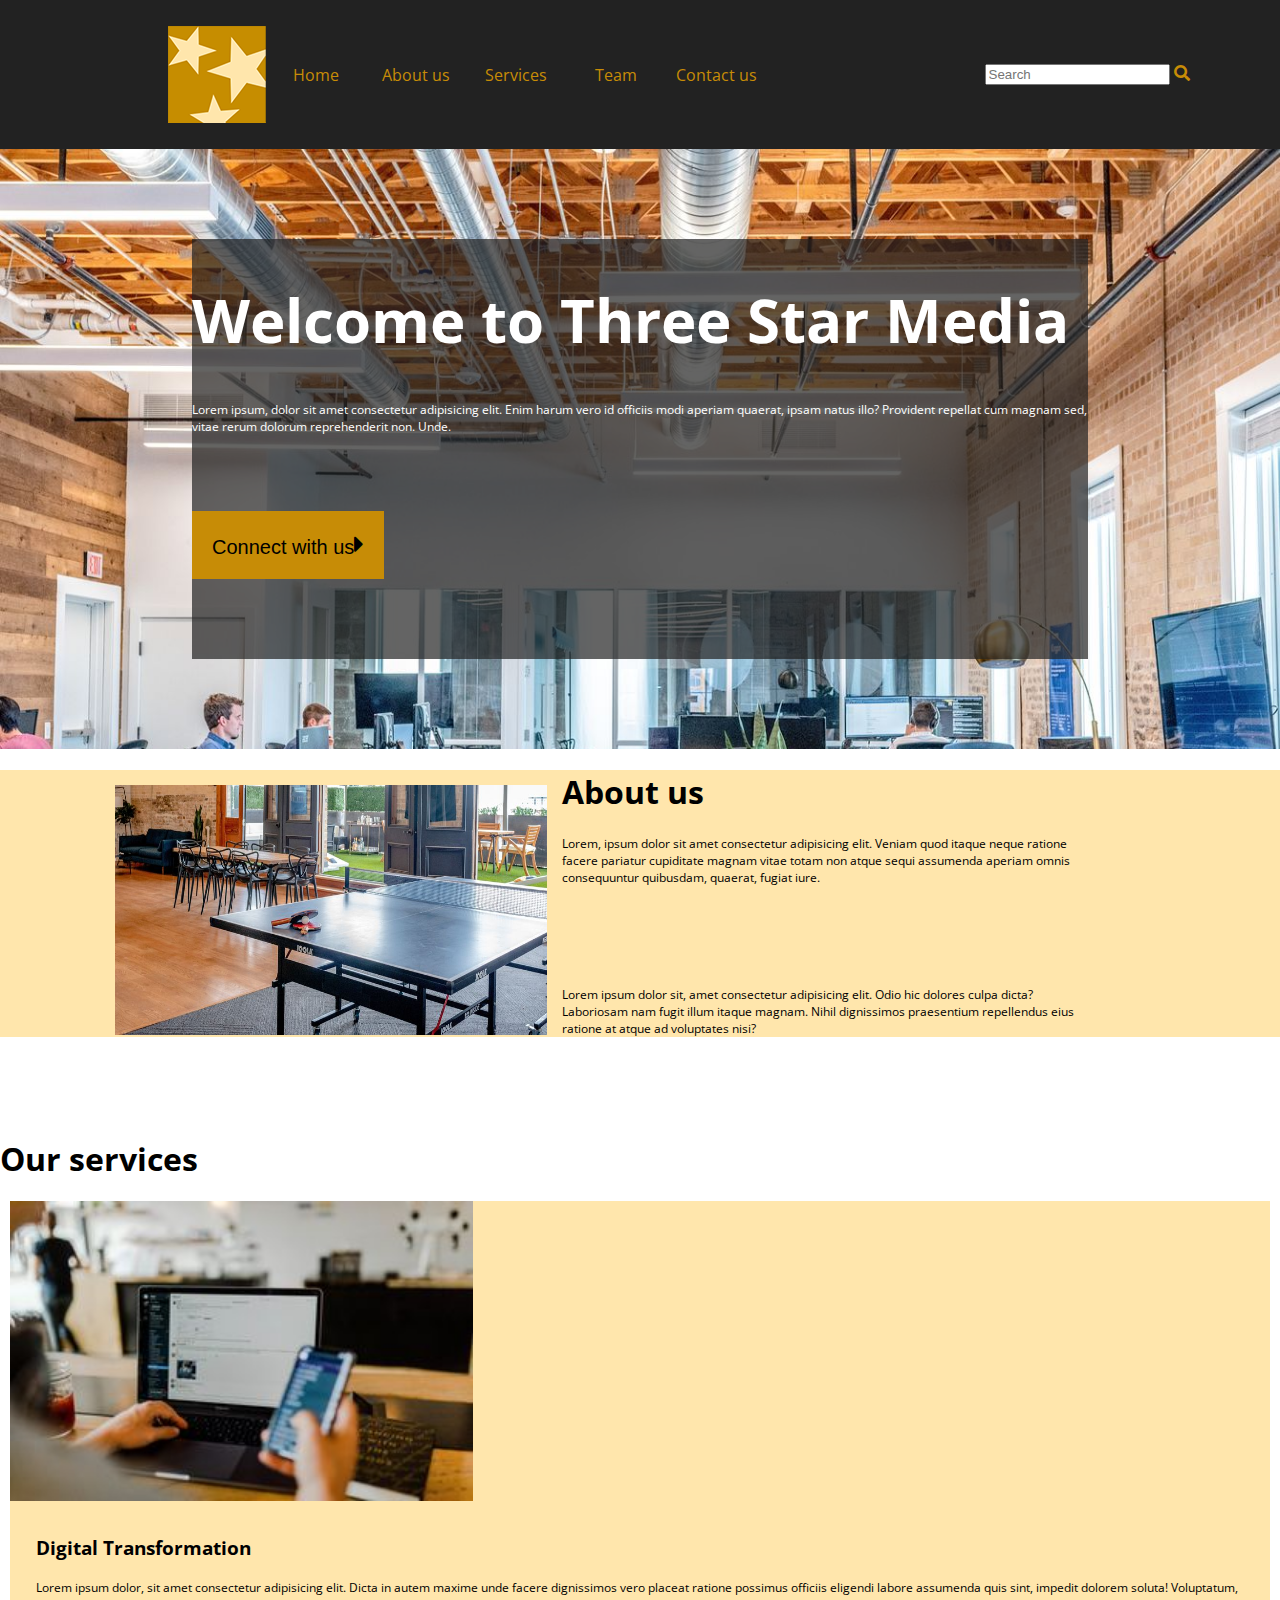
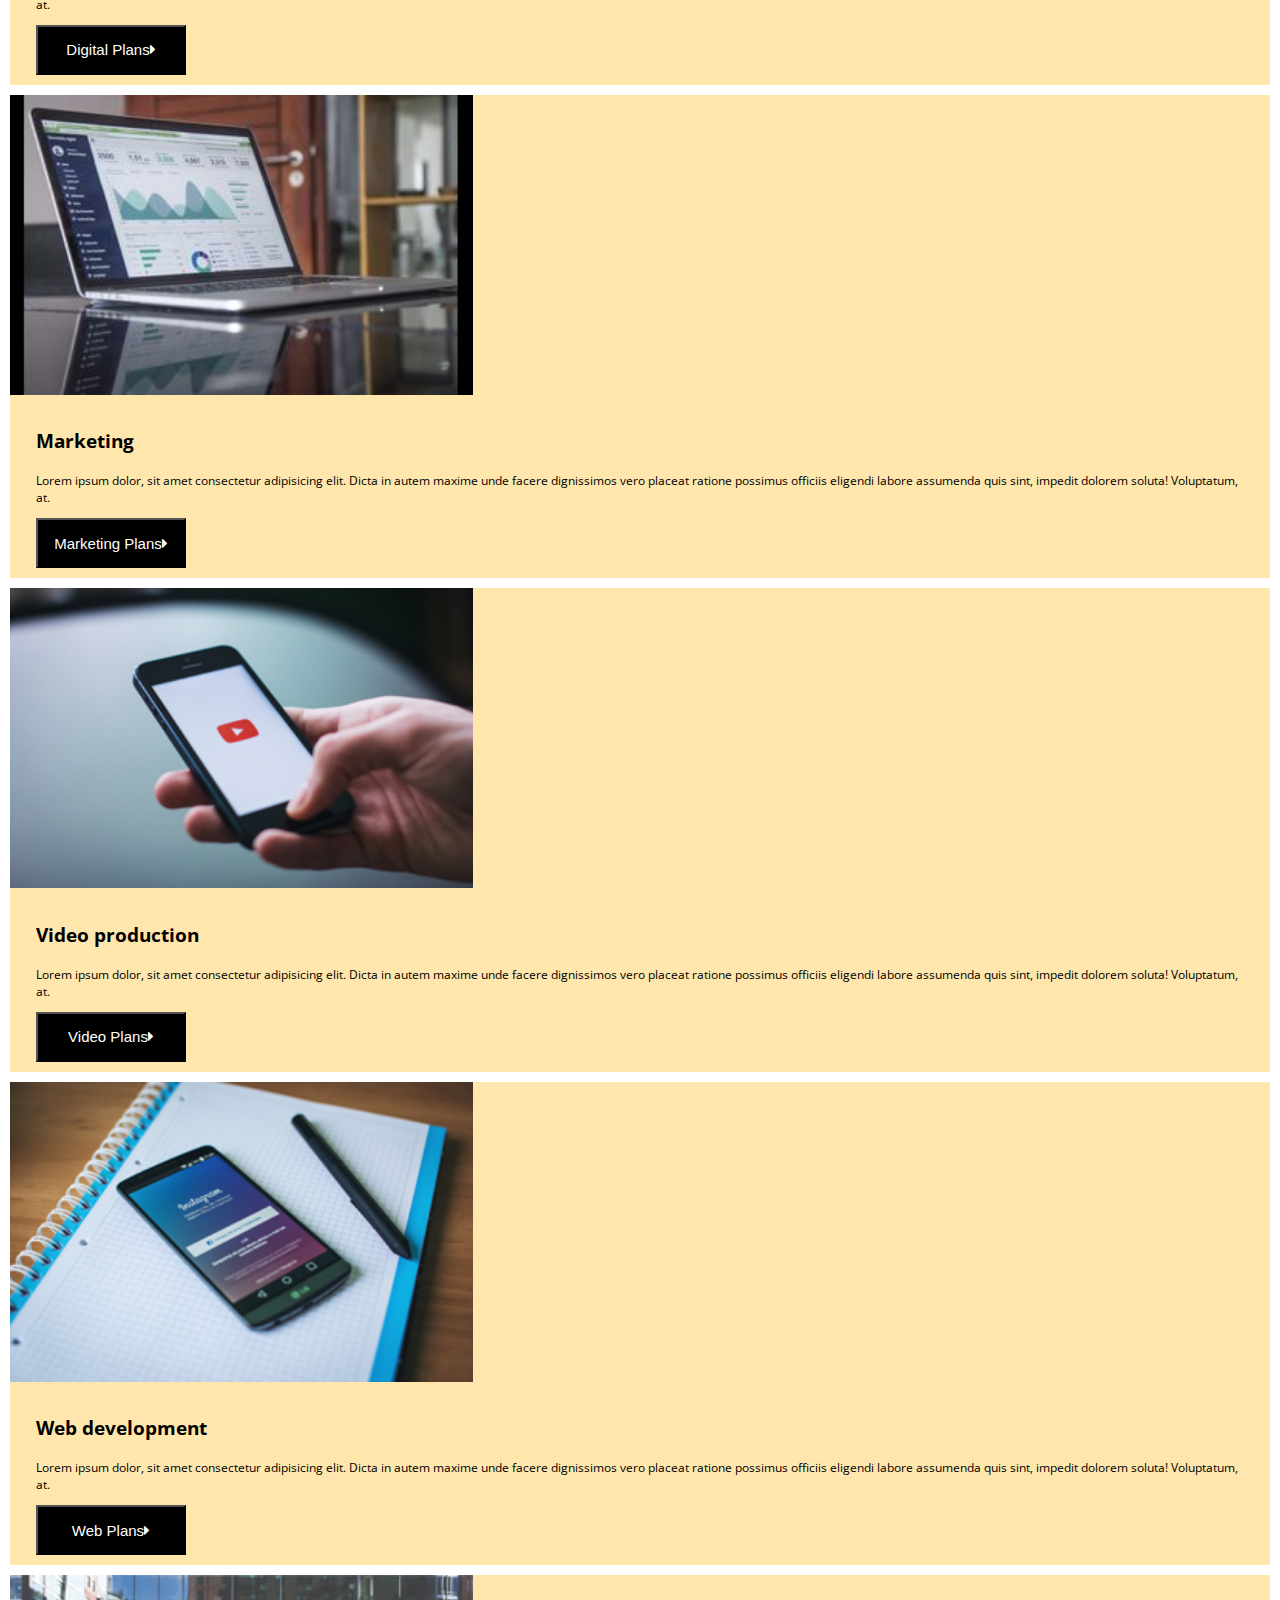
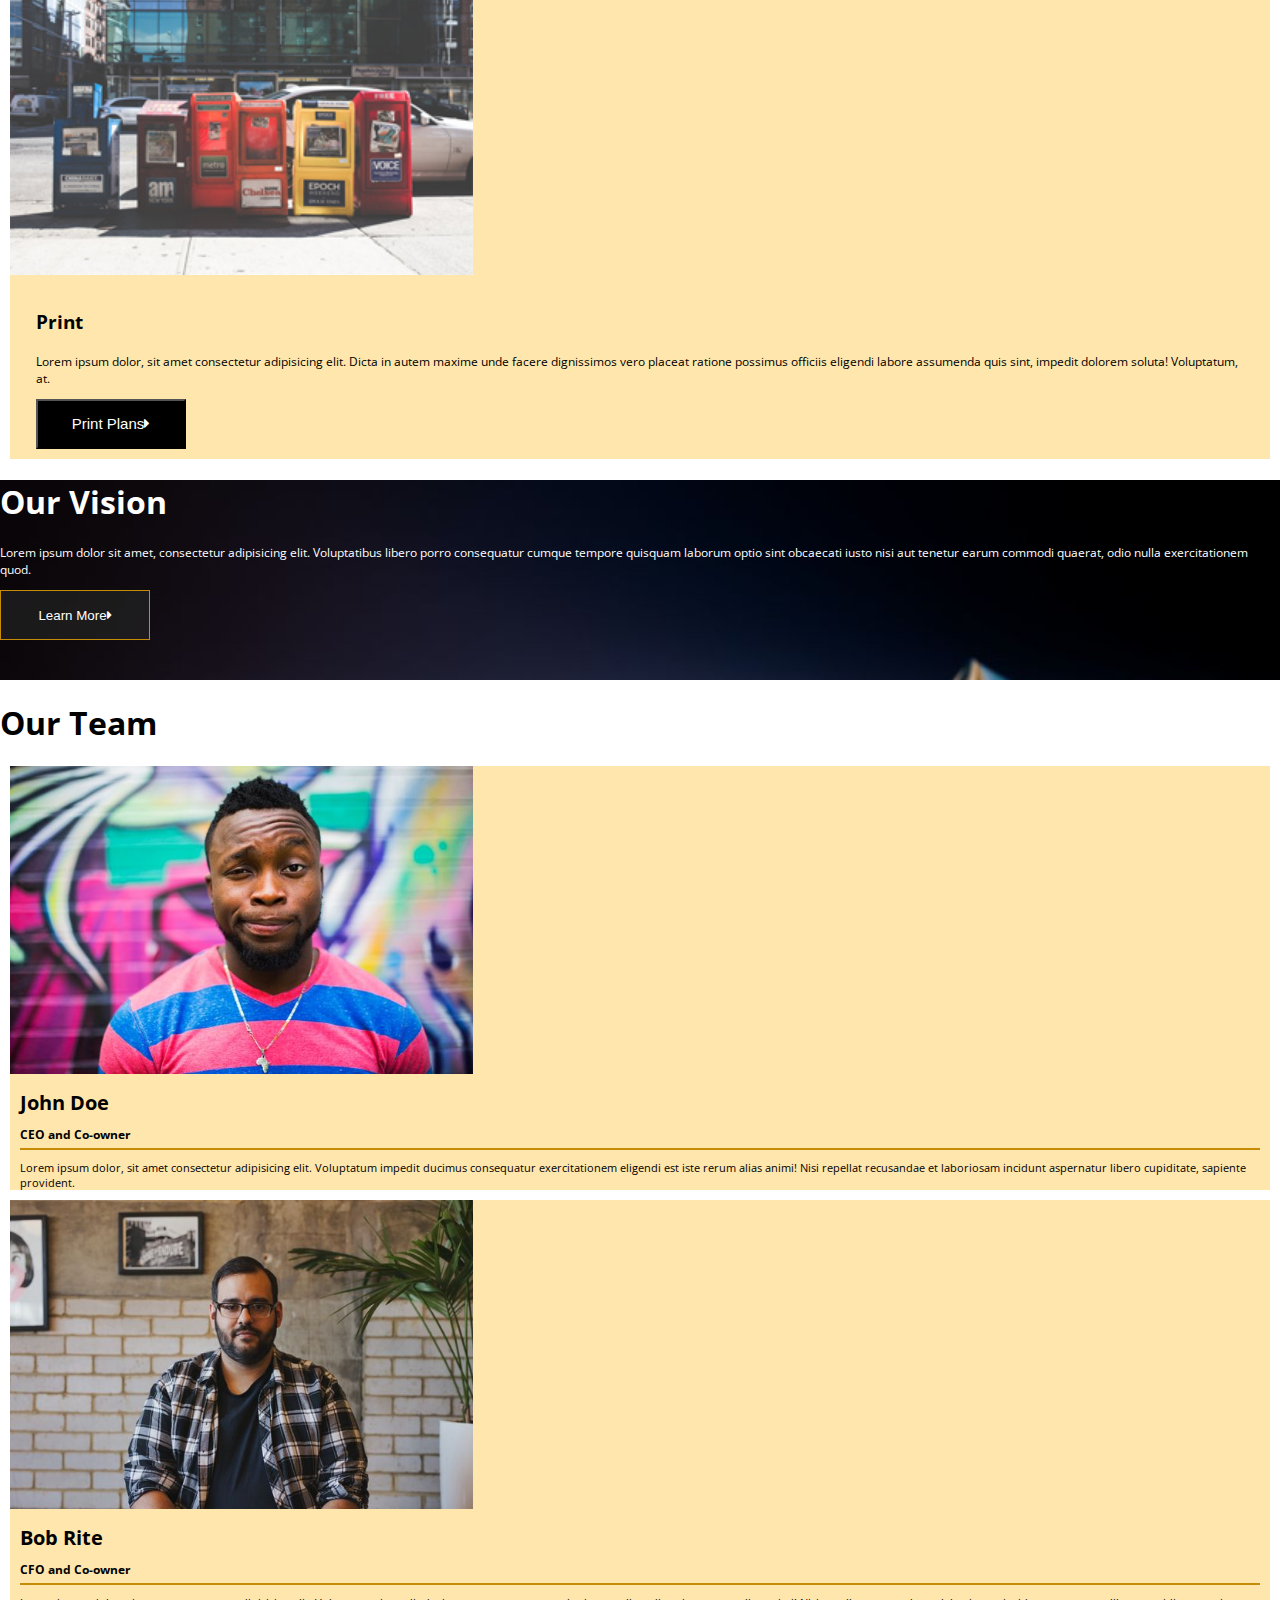
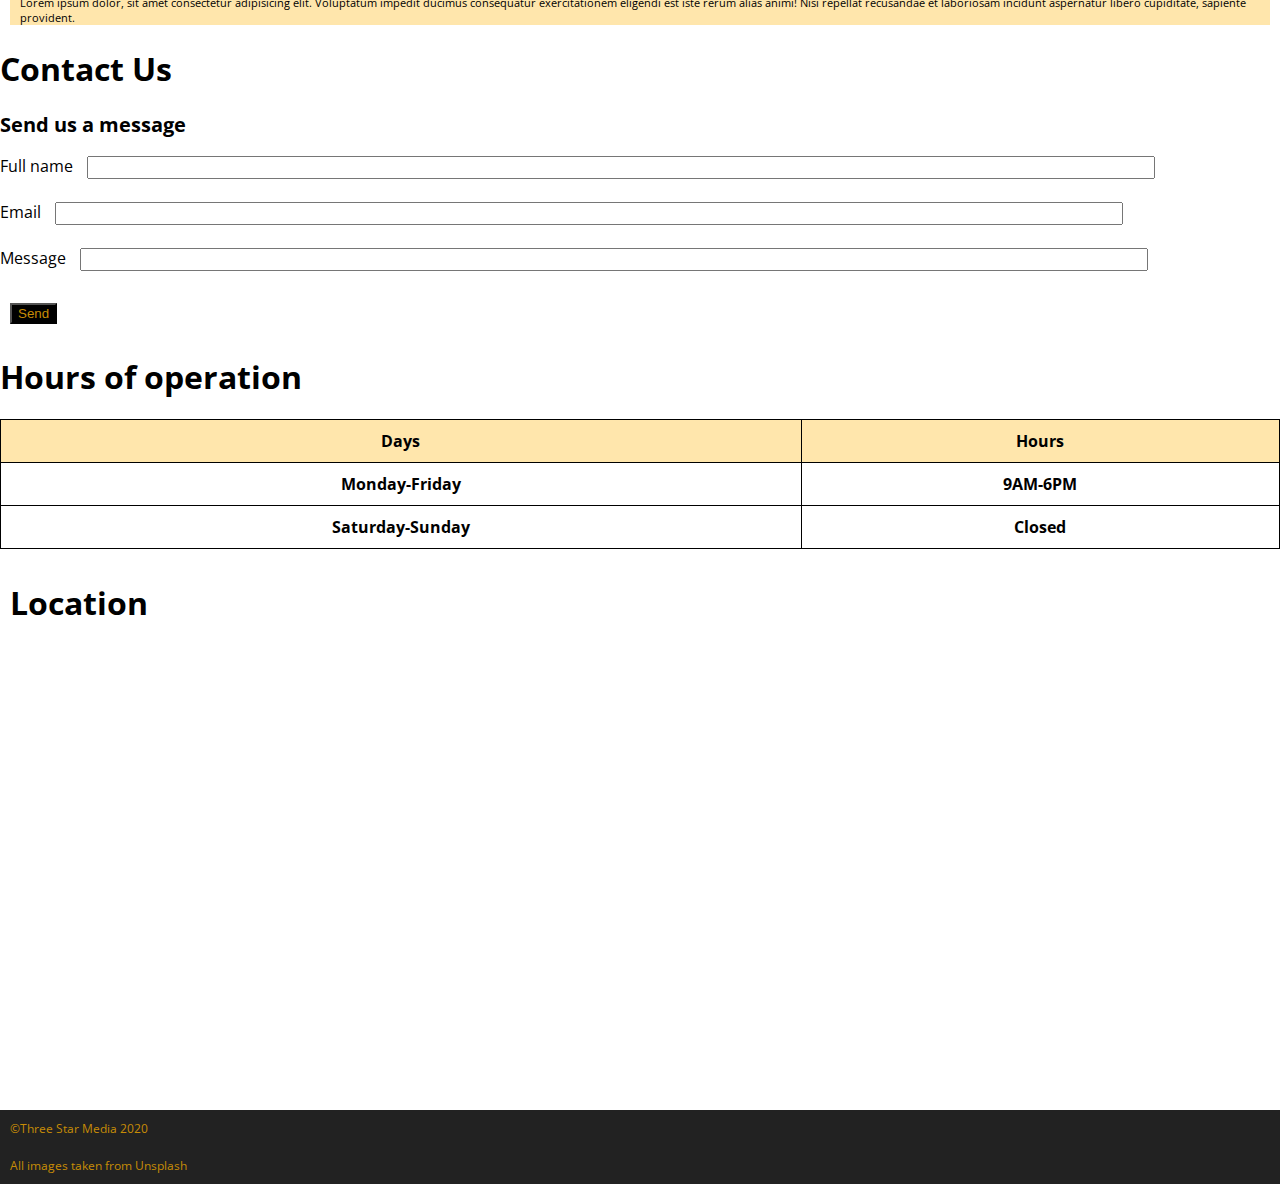
==== final-project/index.html @ 54fe3189 "adds media query" ====
<!DOCTYPE html>
<html lang="en">
<head>
    <meta charset="UTF-8">
    <meta http-equiv="X-UA-Compatible" content="IE=edge">
    <meta name="viewport" content="width=device-width, initial-scale=1.0">
    <link rel="stylesheet" href="https://use.fontawesome.com/releases/v5.0.7/css/all.css">
    <link rel="preconnect" href="https://fonts.googleapis.com">
    <link rel="preconnect" href="https://fonts.gstatic.com" crossorigin>
    <link href="https://fonts.googleapis.com/css2?family=Open+Sans&display=swap" rel="stylesheet">

    <link rel="stylesheet" href="css/reset.css">
    <link rel="stylesheet" href="css/main.css">
    <title>Final Project</title>
</head>
<body>
    <div class="wrapper">
        <!-- Navagation -->
        <header>
        <nav>
            
            <ul class="link">
                <img class="logo" src="images/logo.png" alt="logo">
                <li><a href="#home">Home</a></li>
                <li><a href="#about-us">About us</a></li>
                <li><a href="#services">Services</a></li>
                <li><a href="#team">Team</a></li>
                <li><a href="#contact-us">Contact us</a></li>
            </ul>
            <form id="form">
                <input type="search" id="search" name="q" placeholder="Search">
                <button class="search"></button><i class="fa fa-search"></i>
            </form>
        </nav>
        </header>
    </div>

    <div class="wrapper">

        <!-- Homepage -->
        <div class="homeimage">
        <div class="hometext">
        <h1 class="homeheader" id="home">Welcome to Three Star Media</h1>
        <p class="homepara">
            Lorem ipsum, dolor sit amet consectetur adipisicing elit. Enim harum vero id officiis modi aperiam quaerat, ipsam natus illo? Provident repellat cum magnam sed, vitae rerum dolorum reprehenderit non. Unde.
        </p>
         <button class="connect" id="connect" type="button">Connect with us<i class="fa fa-caret-right" style="font-size:26px"></i></button>
        </div>
        </div>
    </div>
    <!-- About us -->
    <div class="wrapper">
        <div class="about-us">
            <div>
            <img class="aboutimg"src="images/about-us.jpg" alt="ping pong table">
            </div>
        <h1>About us</h1>
        <p class="about-us">Lorem, ipsum dolor sit amet consectetur adipisicing elit. Veniam quod itaque neque ratione facere pariatur cupiditate magnam vitae totam non atque sequi assumenda aperiam omnis consequuntur quibusdam, quaerat, fugiat iure.</p>
        <p class="about-us">Lorem ipsum dolor sit, amet consectetur adipisicing elit. Odio hic dolores culpa dicta? Laboriosam nam fugit illum itaque magnam. Nihil dignissimos praesentium repellendus eius ratione at atque ad voluptates nisi?</p>
        </div>
    </div>
    <!-- Services -->
    <div class="wrapper">

        <h1>Our services</h1>

        <div class="card digital">
        <img class="cardimg" src="images/digital.jpg" alt="computer and phone">
        <div class="container">
        <h3>Digital Transformation</h3>
        <p>Lorem ipsum dolor, sit amet consectetur adipisicing elit. Dicta in autem maxime unde facere dignissimos vero placeat ratione possimus officiis eligendi labore assumenda quis sint, impedit dolorem soluta! Voluptatum, at.</p>
        <button class="cardbtn" type="button">Digital Plans<i class="fa fa-sharp fa-solid fa-caret-right"></i></button>
        </div>
        </div>

        <div class="card market">
        <img class="cardimg" src="images/marketing.jpg" alt="laptop on desk">
        <div class="container">
        <h3>Marketing</h3>
        <p>Lorem ipsum dolor, sit amet consectetur adipisicing elit. Dicta in autem maxime unde facere dignissimos vero placeat ratione possimus officiis eligendi labore assumenda quis sint, impedit dolorem soluta! Voluptatum, at.</p>
        <button class="cardbtn" type="button">Marketing Plans<i class="fa fa-sharp fa-solid fa-caret-right"></i></button>
        </div>
        </div>

        <div class="card video">
        <img class="cardimg" src="images/video.jpg" alt="phone">
        <div class="container">
        <h3>Video production</h3>
        <p>Lorem ipsum dolor, sit amet consectetur adipisicing elit. Dicta in autem maxime unde facere dignissimos vero placeat ratione possimus officiis eligendi labore assumenda quis sint, impedit dolorem soluta! Voluptatum, at.
        </p>
        <button class="cardbtn" type="button">Video Plans<i class="fa fa-sharp fa-solid fa-caret-right"></i></button>
        </div>
        </div>

        <div class="card webdev">
        <img class="cardimg" src="images/web.jpg" alt="phone on notebook">
        <div class="container">
        <h3>Web development</h3>
        <p>Lorem ipsum dolor, sit amet consectetur adipisicing elit. Dicta in autem maxime unde facere dignissimos vero placeat ratione possimus officiis eligendi labore assumenda quis sint, impedit dolorem soluta! Voluptatum, at.</p>
        <button class="cardbtn" type="button">Web Plans<i class="fa fa-sharp fa-solid fa-caret-right"></i></button>
        </div>
        </div>

        <div class="card print">
        <img class="cardimg"src="images/print.jpg" alt="news paper boxes">
        <div class="container">
        <h3>Print</h3>
        <p>Lorem ipsum dolor, sit amet consectetur adipisicing elit. Dicta in autem maxime unde facere dignissimos vero placeat ratione possimus officiis eligendi labore assumenda quis sint, impedit dolorem soluta! Voluptatum, at.</p>
        <button class="cardbtn" type="button">Print Plans<i class="fa fa-sharp fa-solid fa-caret-right"></i></button>
        </div>
        </div>

    </div>

    <div class="wrapper">
        <div class="visionimg">
        <h1>Our Vision</h1>
        <p>Lorem ipsum dolor sit amet, consectetur adipisicing elit. Voluptatibus libero porro consequatur cumque tempore quisquam laborum optio sint obcaecati iusto nisi aut tenetur earum commodi quaerat, odio nulla exercitationem quod.</p>
        <button class="visionbtn" type="button">Learn More<i class="fa fa-sharp fa-solid fa-caret-right"></i></button>
        </div>
    </div>

    <div class="wrapper">
        <div>
        <h1>Our Team</h1>
        <div class="teamcard">
        <img class="teamimg" src="images/john.jpg" alt="john doe">
        <h2 class="teamtxt txt1">John Doe</h2>
        <h3 class="teamtxt txt2">CEO and Co-owner</h3>
        <p class="teamtxt txt3">Lorem ipsum dolor, sit amet consectetur adipisicing elit. Voluptatum impedit ducimus consequatur exercitationem eligendi est iste rerum alias animi! Nisi repellat recusandae et laboriosam incidunt aspernatur libero cupiditate, sapiente provident.</p>
        </div>

        <div class="teamcard">
        <img class="teamimg" src="images/bob.jpg" alt="bob rite">  
        <h2 class="teamtxt txt1">Bob Rite</h2>
        <h3 class="teamtxt txt2">CFO and Co-owner</h3>
        <p class="teamtxt txt3">Lorem ipsum dolor, sit amet consectetur adipisicing elit. Voluptatum impedit ducimus consequatur exercitationem eligendi est iste rerum alias animi! Nisi repellat recusandae et laboriosam incidunt aspernatur libero cupiditate, sapiente provident.</p>
        </div>
        </div>
    </div>
    <!-- Contact us forms -->
    <div>
        <h1>Contact Us</h1>
        <h2>Send us a message</h2>
        <form>
            <div class="form">
            <label for="fname">Full name</label>
            <input type="text" id="fname" name="fname"><br><br>
            </div>

            <div class="form">
            <label for="email">Email</label>
            <input type="text" id="email" name="email"><br><br>
            </div>

            <div class="form">
            <label for="message">Message</label>
            <input type="text" id="message" name="message"><br><br>
            <input type="submit" value="Send">
            </div>
        </form>
    </div>
   
    <div>
        <h1>Hours of operation</h1>
        <table>
            <tr>
                <th class="top">Days</th>
                <th class="top">Hours</th>
            </tr>
            <tr>
                <th>Monday-Friday</th>
                <th>9AM-6PM</th>
            </tr>
            <tr>
                <th>Saturday-Sunday</th>
                <th>Closed</th>
            </tr>
        </table>
    </div>

    <div class="map">
        <h1>Location</h1>
        <iframe src="https://www.google.com/maps/embed?pb=!1m18!1m12!1m3!1d2803.9447379868184!2d-75.75638706238023!3d45.349927790823514!2m3!1f0!2f0!3f0!3m2!1i1024!2i768!4f13.1!3m3!1m2!1s0x4cce0718cc4a6ad7%3A0xc6cc467725843e2b!2sAlgonquin%20College%20Ottawa%20Campus!5e0!3m2!1sen!2sca!4v1669159097335!5m2!1sen!2sca" width="600" height="450" style="border:0;" allowfullscreen="" loading="lazy" referrerpolicy="no-referrer-when-downgrade"></iframe>
    </div>

    <footer>&copy;Three Star Media 2020</footer>
    <footer>All images taken from <a href="https://unsplash.com/">Unsplash</a></footer>
</body>
</html>
---- final-project/css/main.css ----
body {
    font-family: 'Open Sans', sans-serif;
    margin: 0;
    padding: 0;
}


/************ NAVAGATION ************/


nav {
    display: inline-block;
    background-color: #222;
    color: #c78c06;
    width: 100%;
    justify-content: center;
    text-align: center;
}

.logo {
   float: left;
   
}

.search {
    background-color: #222;
    color: #c78c06;
    border: 4px #c78c06;
    width: 100%;
}

li {
    clear: both;
    width: 100%;
    margin: auto;
}

form {
    display: inline;
    width: 100%;
}

.link, a {
    list-style: none;
}

a:hover, a:visited, a:link, a:active
{
    text-decoration: none;
    color: #c78c06;
}

a:hover{
    color: #222;
    background-color: #c78c06;
    width: 100%;

}

/************ HOME PAGE ************/

.homeimage {
    background-image: url("../images/main-banner.jpg");
    background-repeat: no-repeat;
    background-size: cover;
    position: relative;
    height: 600px;
}

.hometext {
  position: absolute;
  text-align: left;
  top: 50%;
  left: 50%;
  color: white;
  transform: translate(-50%, -50%);
  background-color: rgb(34, 34, 34, .7);
  width: 100%;
}
.connect {
    background-color: #c78c06;
    padding:20px;
    font-size: 20px;
    border: none;
}

.homeheader, .homepara {
    color: white;
}

.homeheader {
    font-size: 60px;
}

/************ ABOUT US ************/

.about-us {
    background-color: #ffe6ac;

}

.aboutimg {
    width: 500px;
    padding: 10px;
}

h1 {
    font-weight: bolder;
}

p {
    font-size: 12px;
}

/************ OUR SERVICES ************/

.card {
    background-color: #ffe6ac;
    margin: 10px;
}

.container {
    padding: 10px 26px;
  }

.cardimg {
    width: 463px;
    height: 300px;
}

.cardbtn {
    background-color: black;
    color: white;
    font-size: 15px;
    width: 150px;
    height: 50px;
}

/************ OUR VISION ************/


.visionimg {
    background-image: url("../images/vision.jpg");
    background-repeat: no-repeat;
    background-size: cover;
    position: relative;
    height: 200px;
    color: white;
}

.visionbtn {
    background-color: rgb(34, 34, 34, .7);
    color: white;
    border: 1px solid #c78c06;
    width: 150px;
    height: 50px;
}


/************ OUR TEAM ************/

.teamcard {
    background-color: #ffe6ac;
    margin: 10px;
}

.teamimg {
    width: 463px;
}

.teamtxt {
    margin: 10px;
}

.txt1 {
    font-weight: bold;
}

.txt2 {
    font-weight: bold;
    font-size: 12px;
    border-bottom: 2px solid #c78c06;
    padding-bottom: 5px;
}

.txt3 {
    font-size: 11px;
}



/************ CONTACT US ************/

h2 {
    font-size: 20px;
}

input[type=text], select {
    width: 80%;
    padding: 2px 20px;
    display: inline-block;
    margin-left: 10px;
  
  }

  input[type=submit] {
    background-color: black;
    color: #c78c06;
    margin: 10px;
  }



  /************ TABLE ************/

  table, th, td {
    border-collapse: collapse;
    border: 1px solid black;
    
  }

  table {
    width: 100%;
    height: 100%;
  }

 .top {
    background-color: #ffe6ac;
    padding: 10px;
 }

  th {
    background-color: white;
    padding: 10px;
  }


  /********* FOOTER ************/

  footer {
    background-color: #222;
    font-size: 12px;
    color: #c78c06;
    padding: 10px;
  }

  /************* LOCATION **********/

  .map {
    padding: 10px;
  }

/************************* MEDIA QUERY *************************************/

  @media only screen and (min-width: 760px) {

    nav {
        display: flex;
        background-color: #222;
        color: #c78c06;
        justify-content: space-between;
        padding: 10px 10%;
        align-items: center;
    }
    .link {
        display: flex;
    }
    
    .search {
        background-color: #222;
        color: #c78c06;
        float: left;
    }
    
    li {
        min-width: 100px;
    }
    
    ul {
        list-style: none;
    }

    .hometext {
        width: 70%;
        height: 70%;
        font-size: 100px;
    }

    .about-us {
        padding-left: 100px;
        padding-right: 100px;
        margin-bottom: 100px;
        text-align: left;
    }

    .aboutimg {
        float: left;
        margin: 5px;
        width: 40%;
        height: 250px;
    }
    
  }
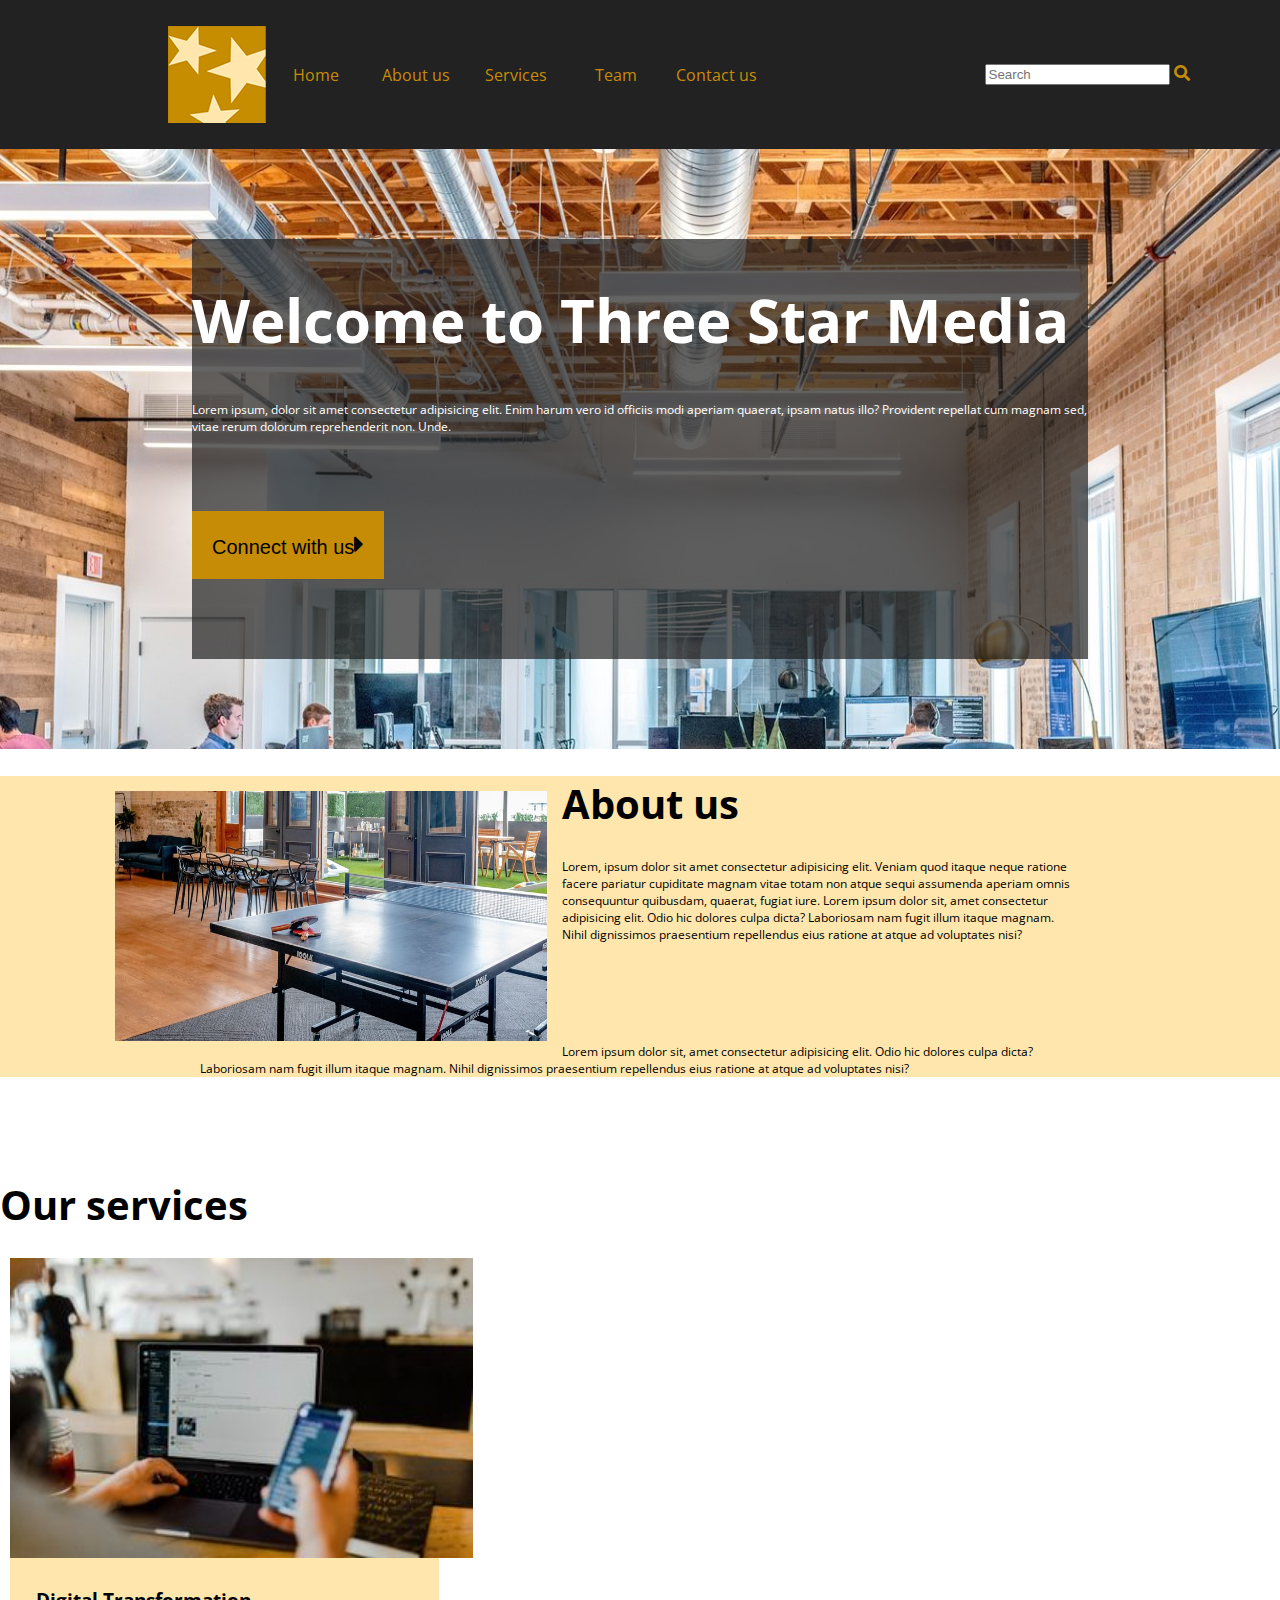
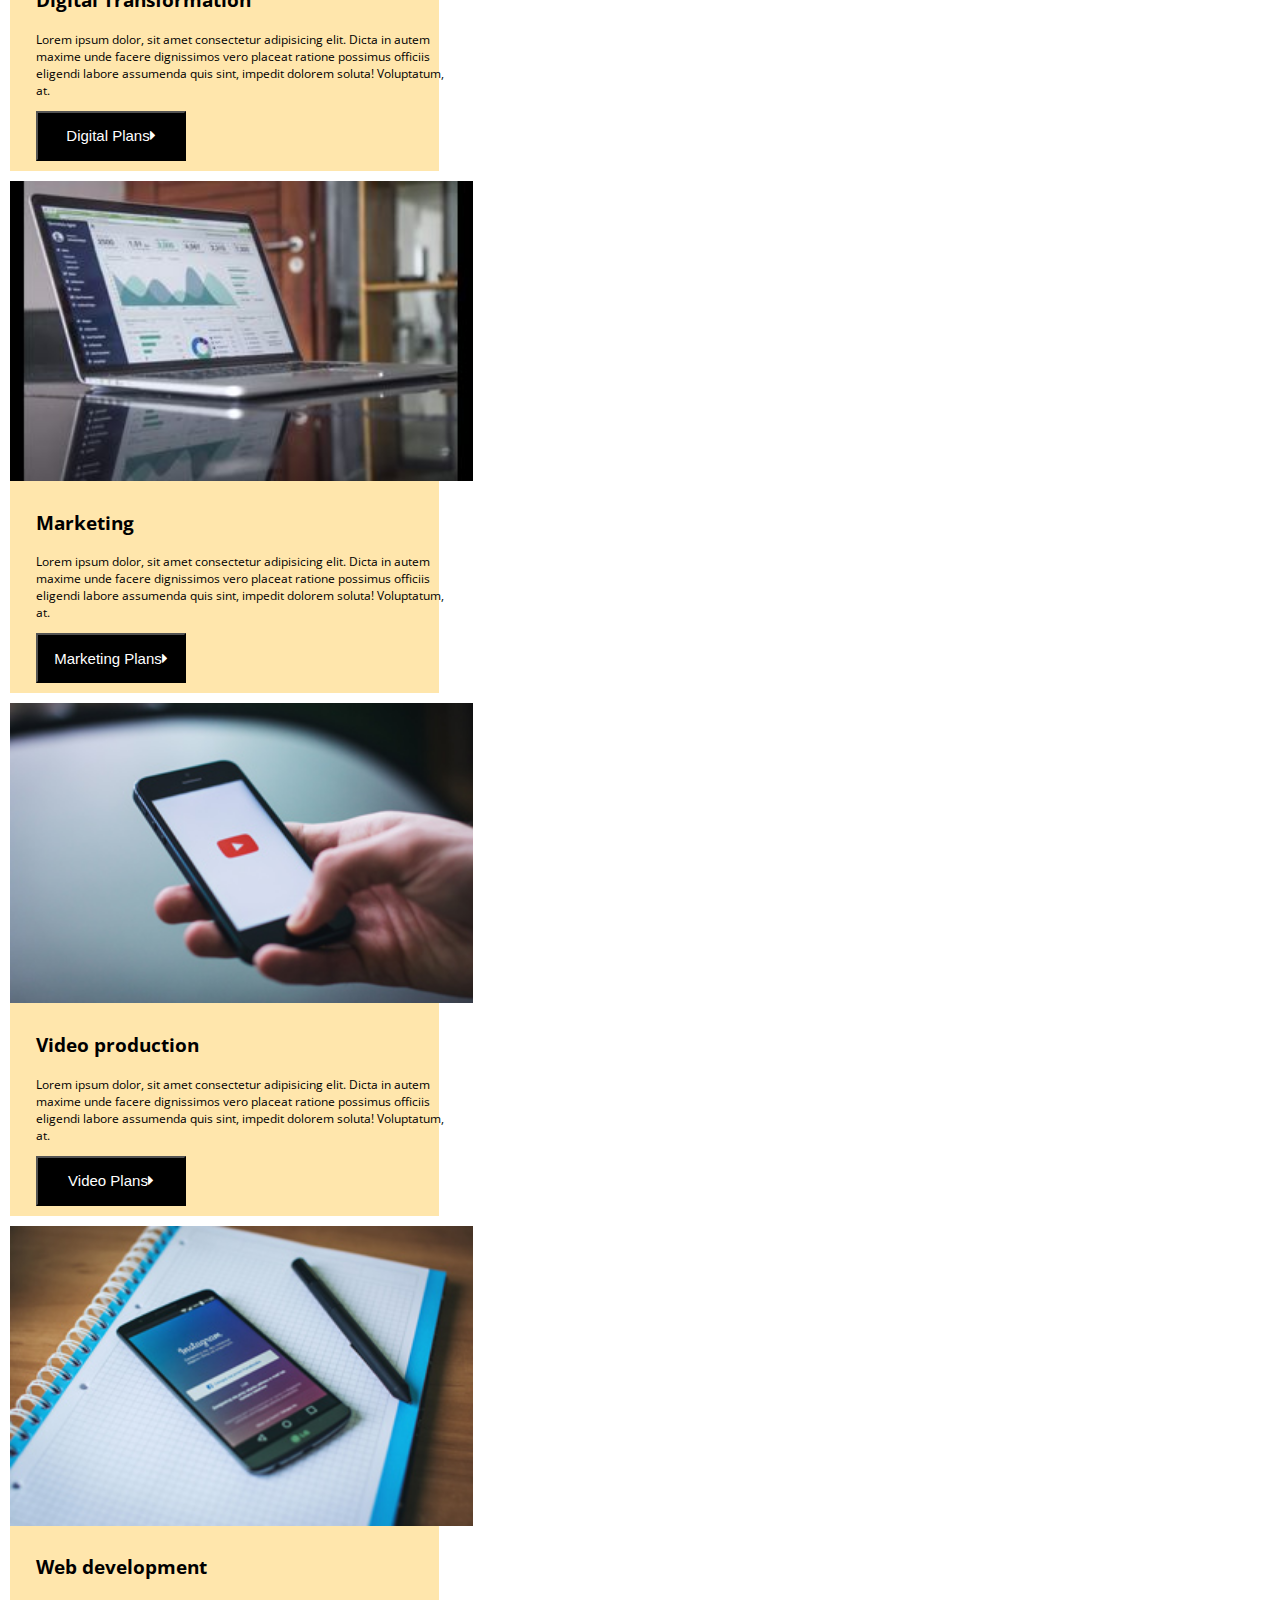
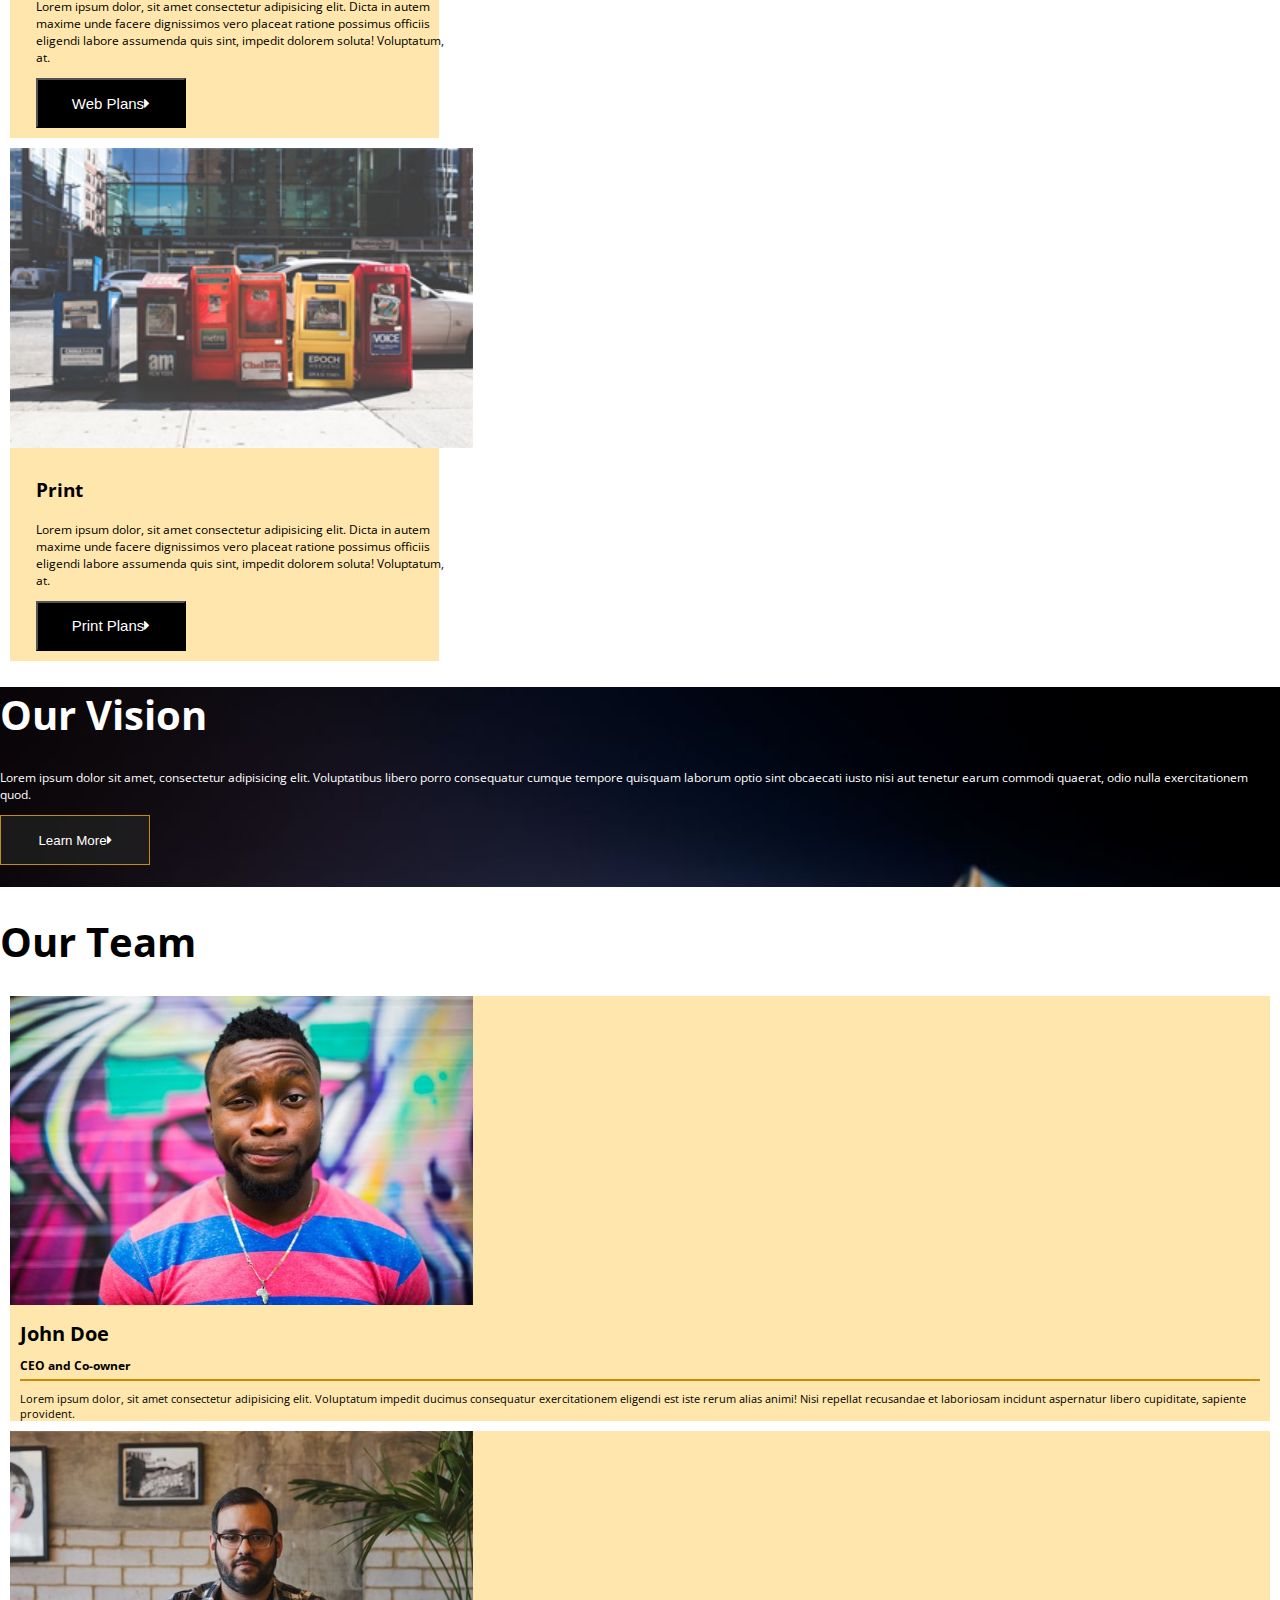
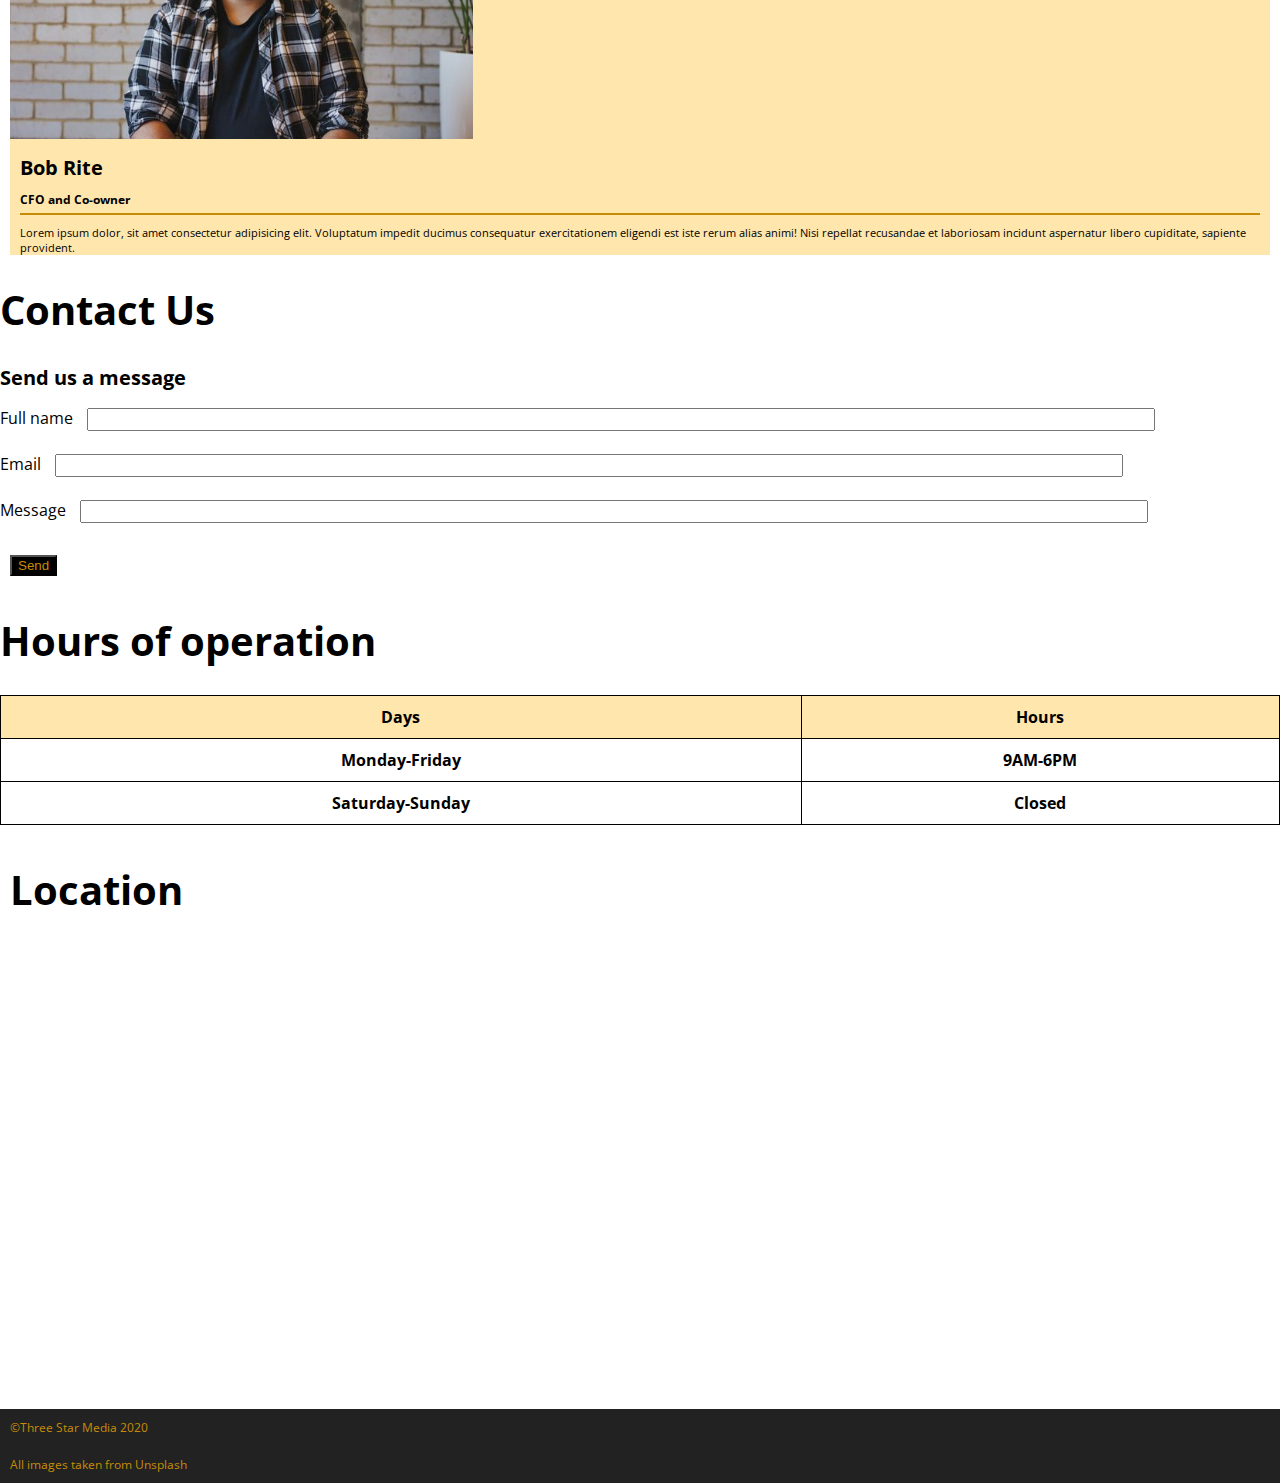
==== commit 7b28e55d: "add display grid to cards" ====
--- a/final-project/index.html
+++ b/final-project/index.html
@@ -55,7 +55,8 @@
             <img class="aboutimg"src="images/about-us.jpg" alt="ping pong table">
             </div>
         <h1>About us</h1>
-        <p class="about-us">Lorem, ipsum dolor sit amet consectetur adipisicing elit. Veniam quod itaque neque ratione facere pariatur cupiditate magnam vitae totam non atque sequi assumenda aperiam omnis consequuntur quibusdam, quaerat, fugiat iure.</p>
+        <p class="about-us">Lorem, ipsum dolor sit amet consectetur adipisicing elit. Veniam quod itaque neque ratione facere pariatur cupiditate magnam vitae totam non atque sequi assumenda aperiam omnis consequuntur quibusdam, quaerat, fugiat iure. Lorem ipsum dolor sit, amet consectetur adipisicing elit. Odio hic dolores culpa dicta? Laboriosam nam fugit illum itaque magnam. Nihil dignissimos praesentium repellendus eius ratione at atque ad voluptates nisi?</p>
+        
         <p class="about-us">Lorem ipsum dolor sit, amet consectetur adipisicing elit. Odio hic dolores culpa dicta? Laboriosam nam fugit illum itaque magnam. Nihil dignissimos praesentium repellendus eius ratione at atque ad voluptates nisi?</p>
         </div>
     </div>
--- a/final-project/css/main.css
+++ b/final-project/css/main.css
@@ -291,6 +291,11 @@
         padding-right: 100px;
         margin-bottom: 100px;
         text-align: left;
+        overflow: visible;
+    }
+
+    h1 {
+        font-size: 40px;
     }
 
     .aboutimg {
@@ -299,7 +304,13 @@
         width: 40%;
         height: 250px;
     }
-    
-  }
-
-
+
+    .card {
+        display:grid;
+        background-color: #ffe6ac;
+        width: 33.5%;
+    }
+    
+  }
+
+
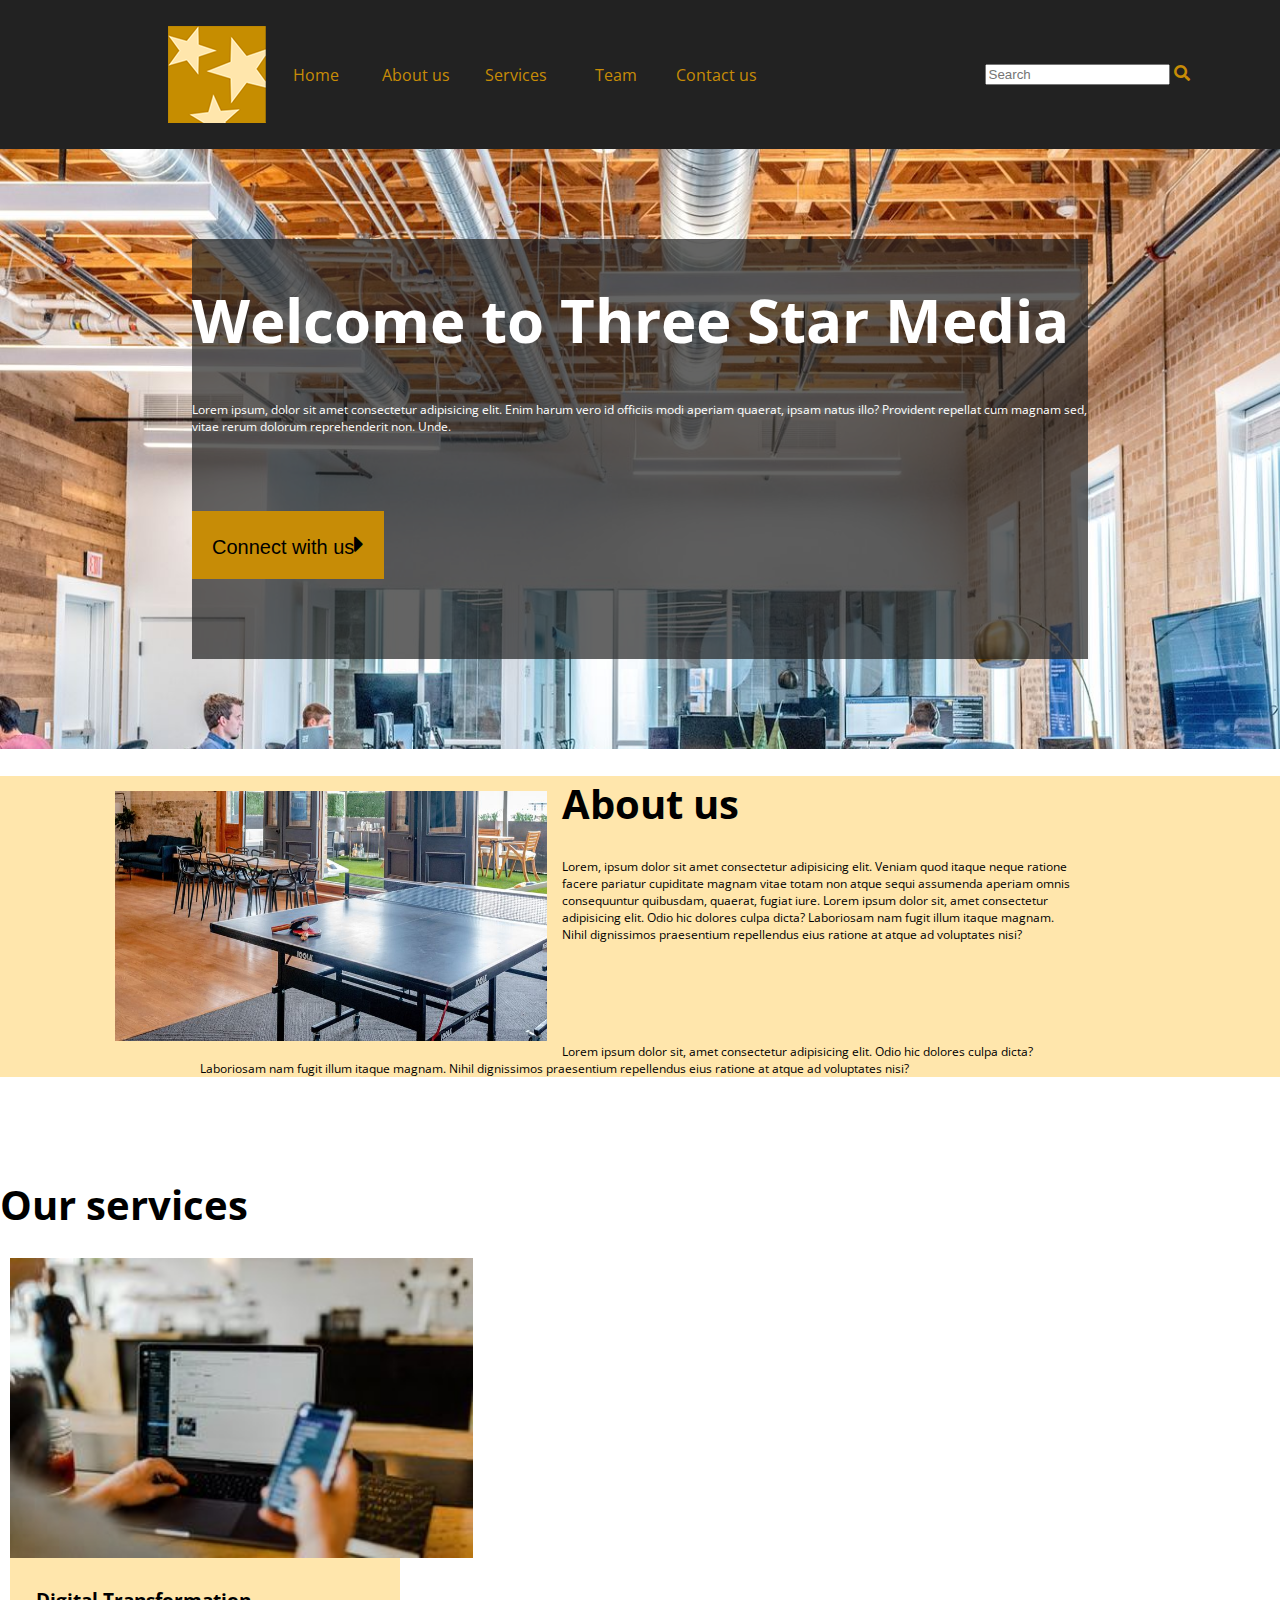
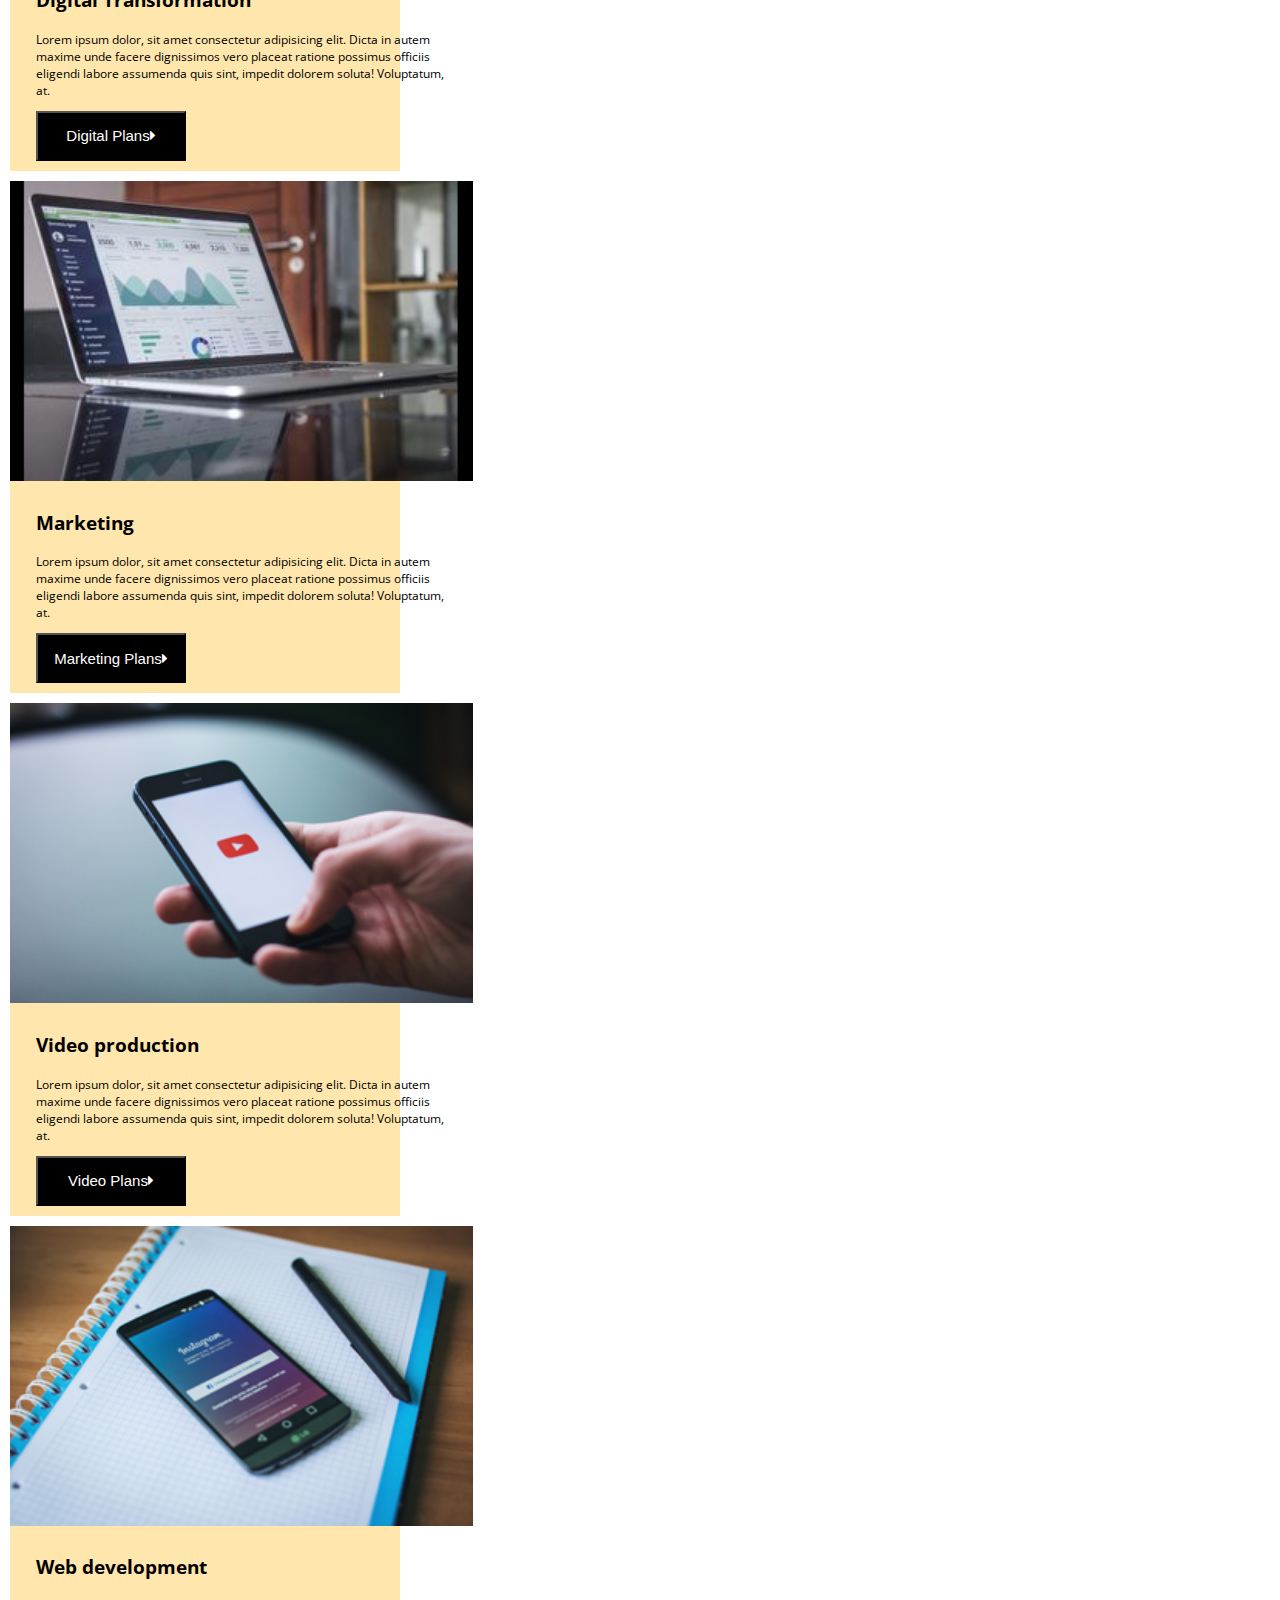
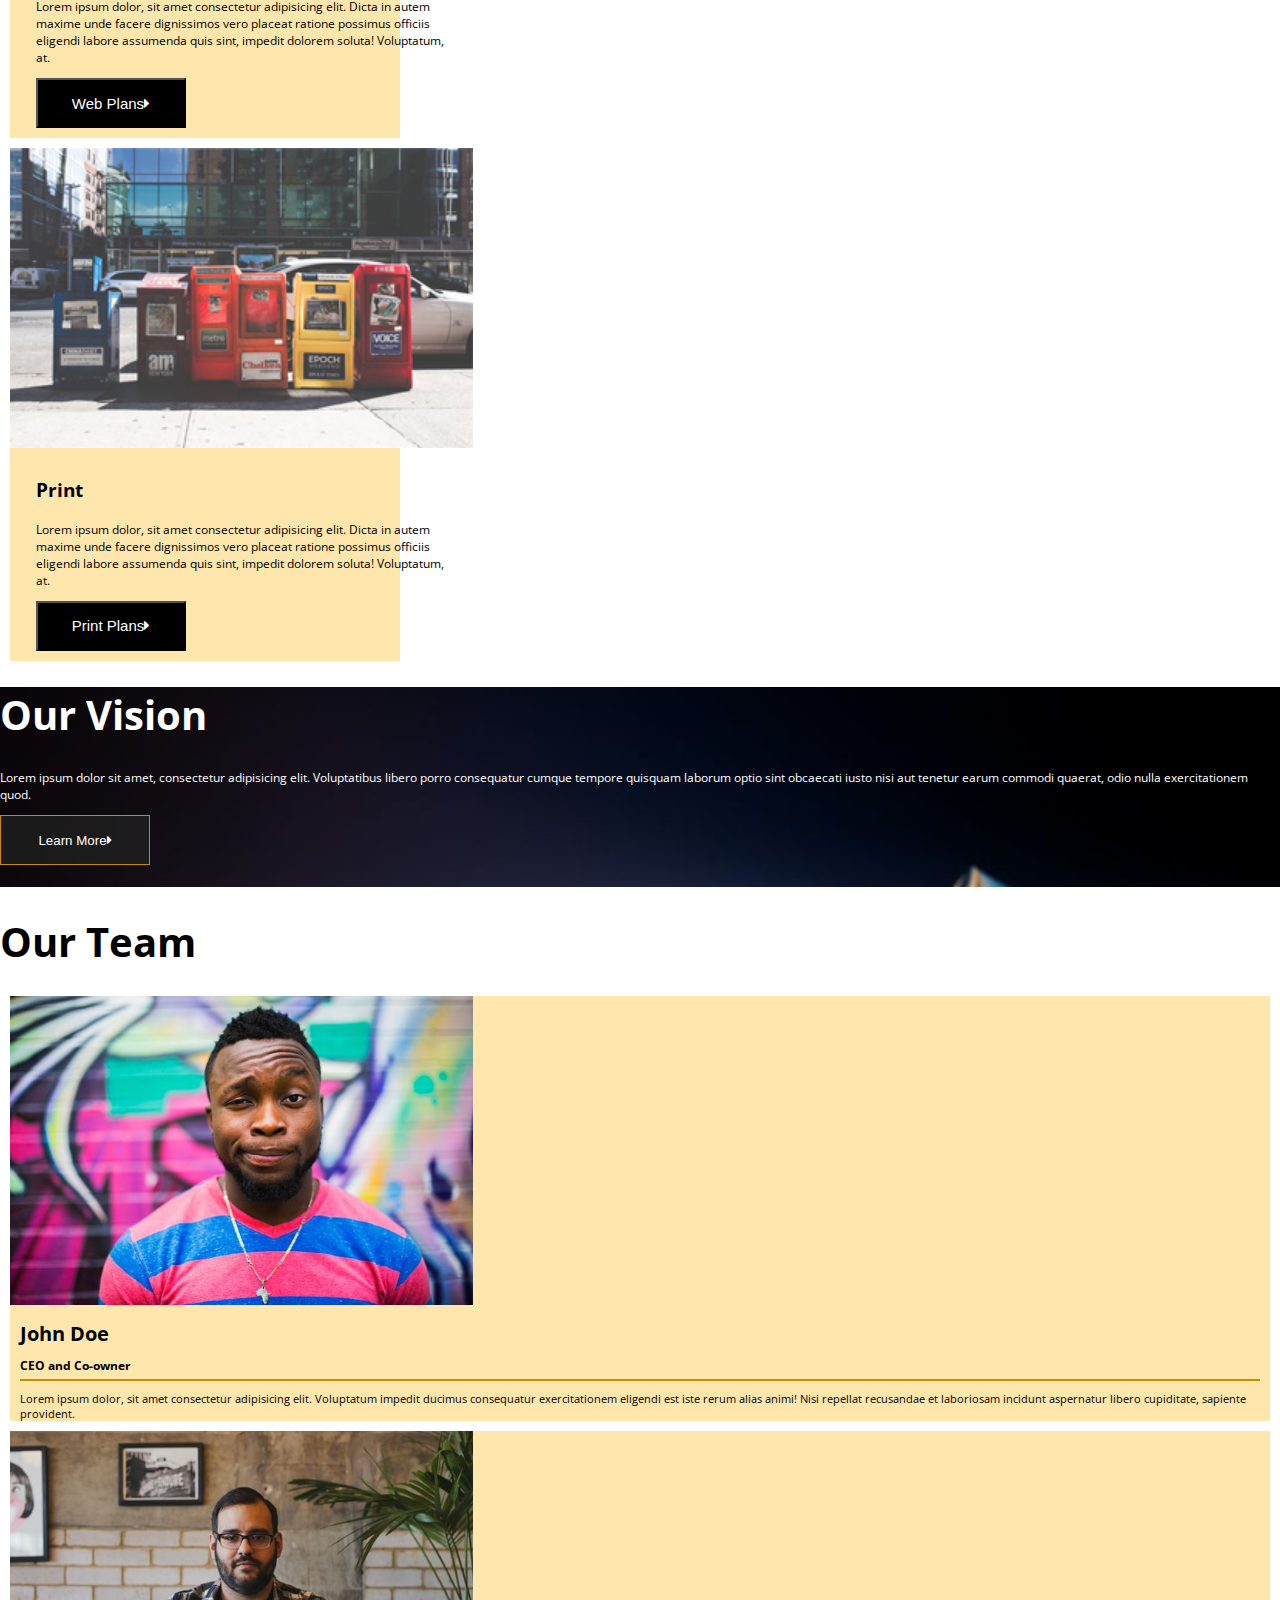
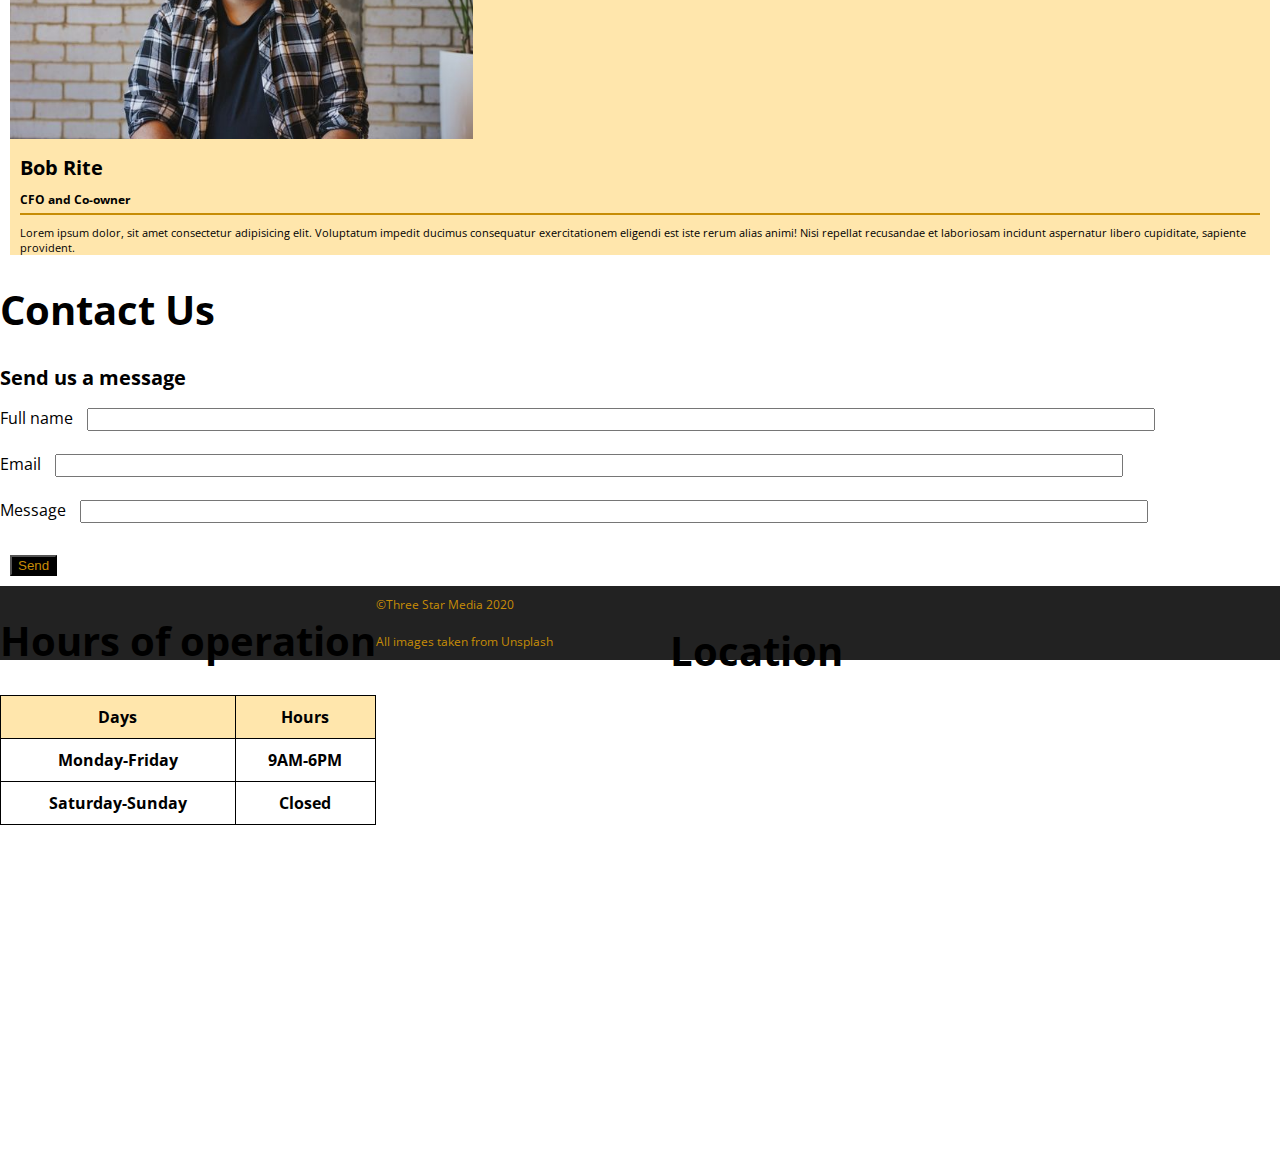
==== commit be3dbea7: "adds grid display" ====
--- a/final-project/index.html
+++ b/final-project/index.html
@@ -65,6 +65,7 @@
 
         <h1>Our services</h1>
 
+    
         <div class="card digital">
         <img class="cardimg" src="images/digital.jpg" alt="computer and phone">
         <div class="container">
@@ -110,7 +111,6 @@
         <button class="cardbtn" type="button">Print Plans<i class="fa fa-sharp fa-solid fa-caret-right"></i></button>
         </div>
         </div>
-
     </div>
 
     <div class="wrapper">
@@ -162,7 +162,7 @@
         </form>
     </div>
    
-    <div>
+    <div class="table">
         <h1>Hours of operation</h1>
         <table>
             <tr>
--- a/final-project/css/main.css
+++ b/final-project/css/main.css
@@ -306,11 +306,20 @@
     }
 
     .card {
-        display:grid;
+        display: grid;
         background-color: #ffe6ac;
-        width: 33.5%;
-    }
-    
-  }
-
-
+        width: 30.5%;
+    }
+
+    .map {
+        float: right;
+    }
+
+    .table {
+        float: left;
+    }
+
+    
+  }
+
+
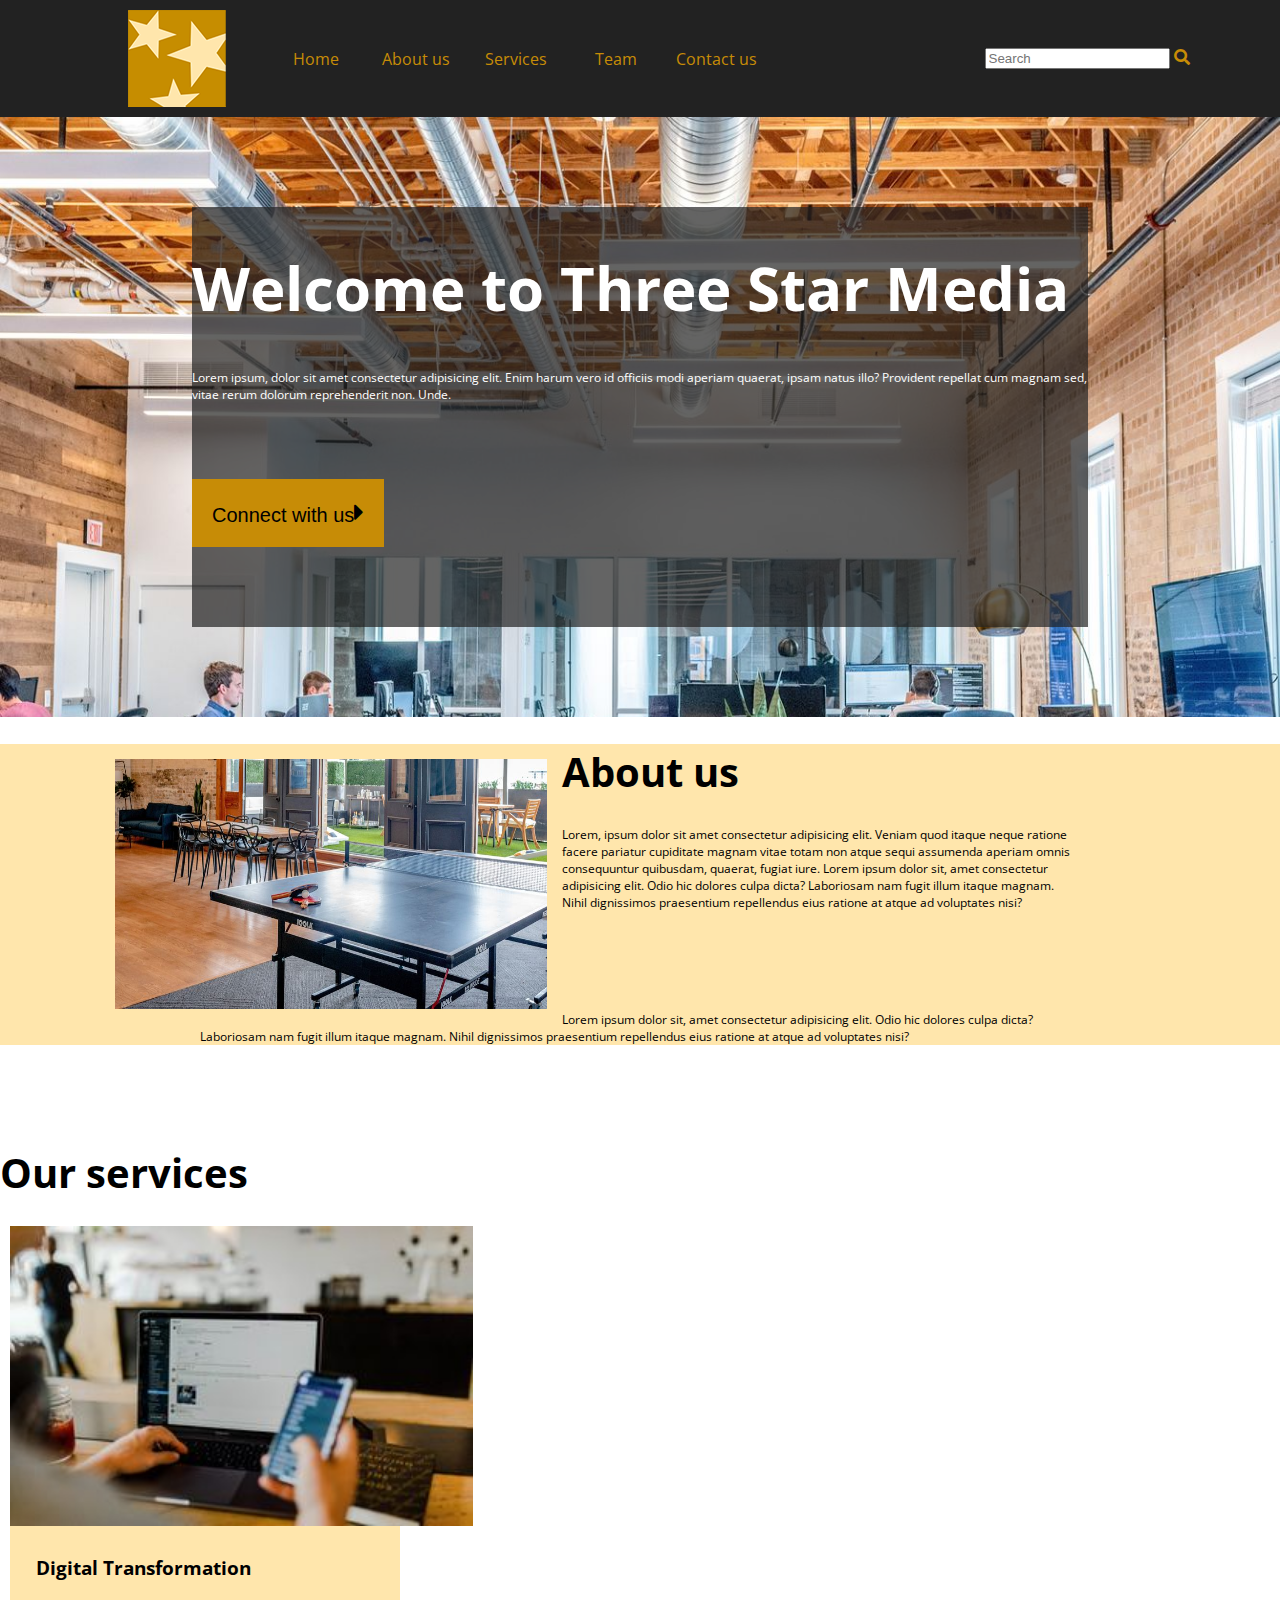
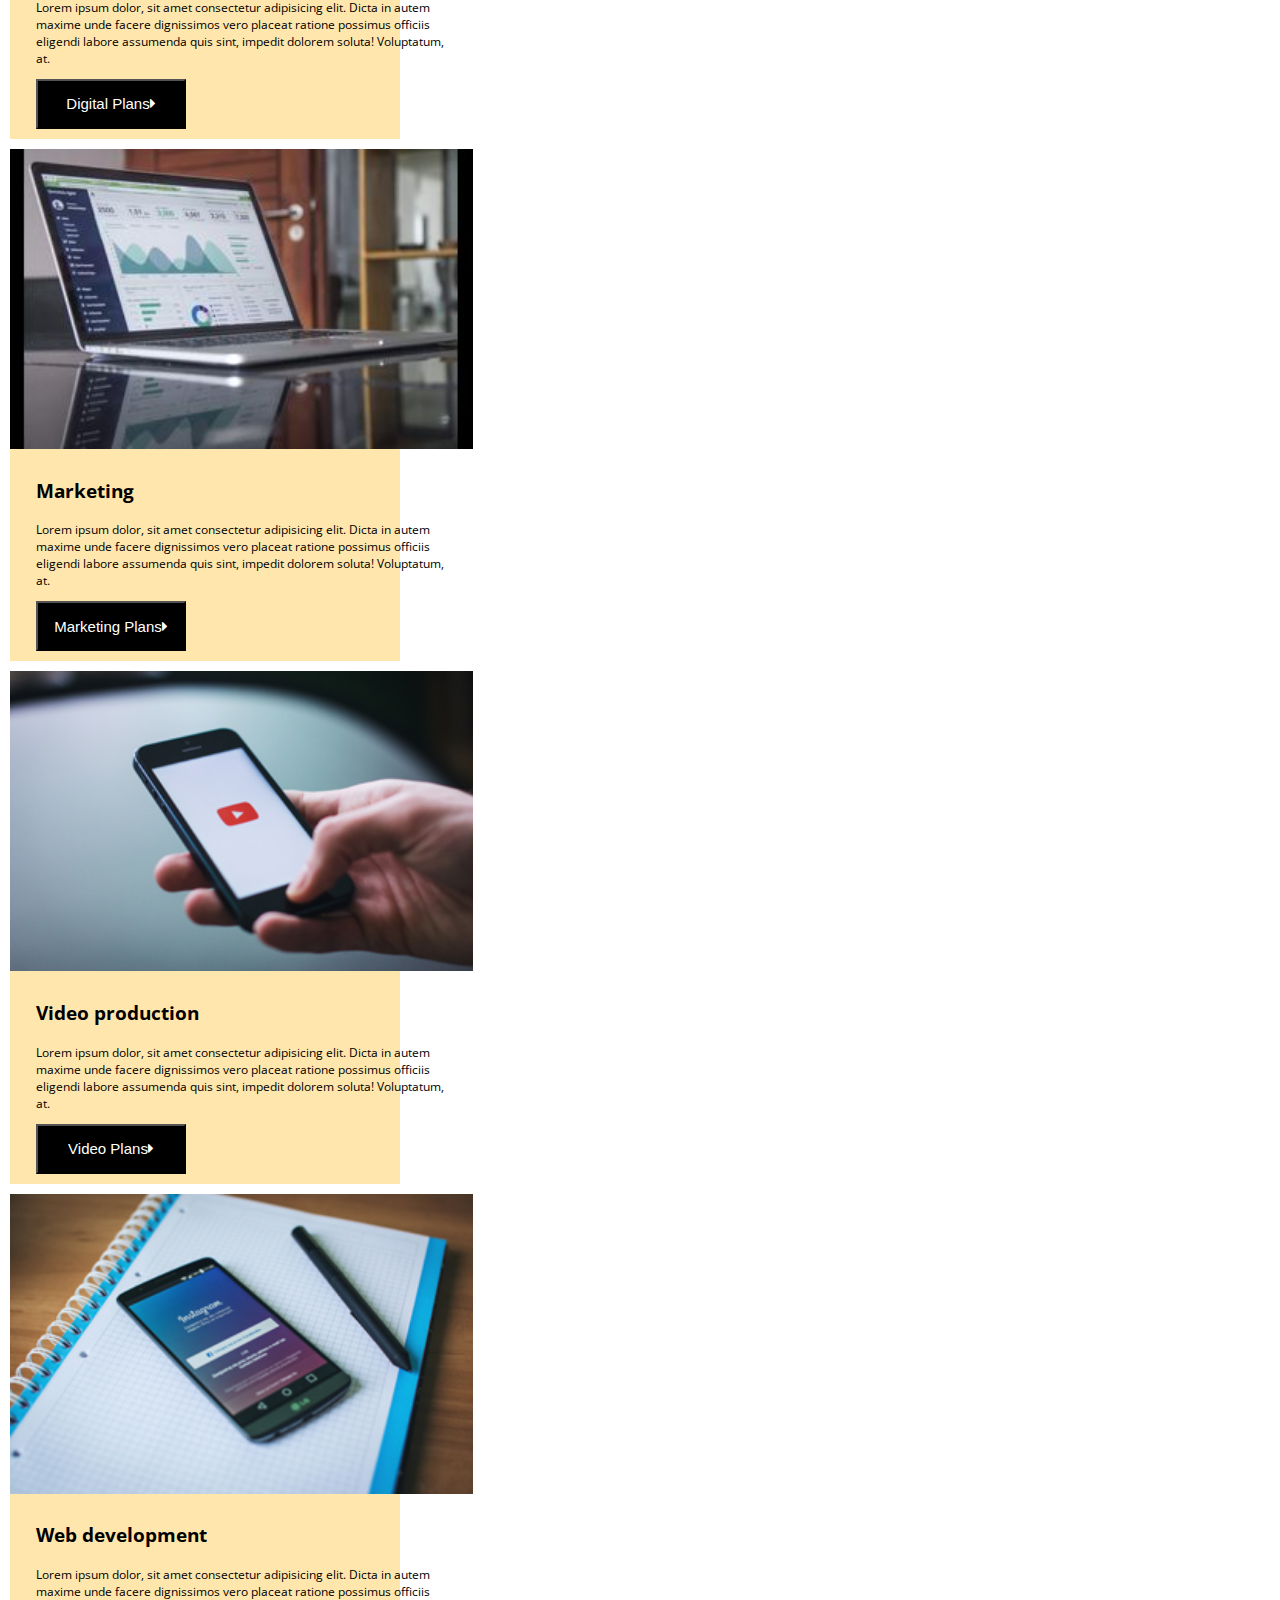
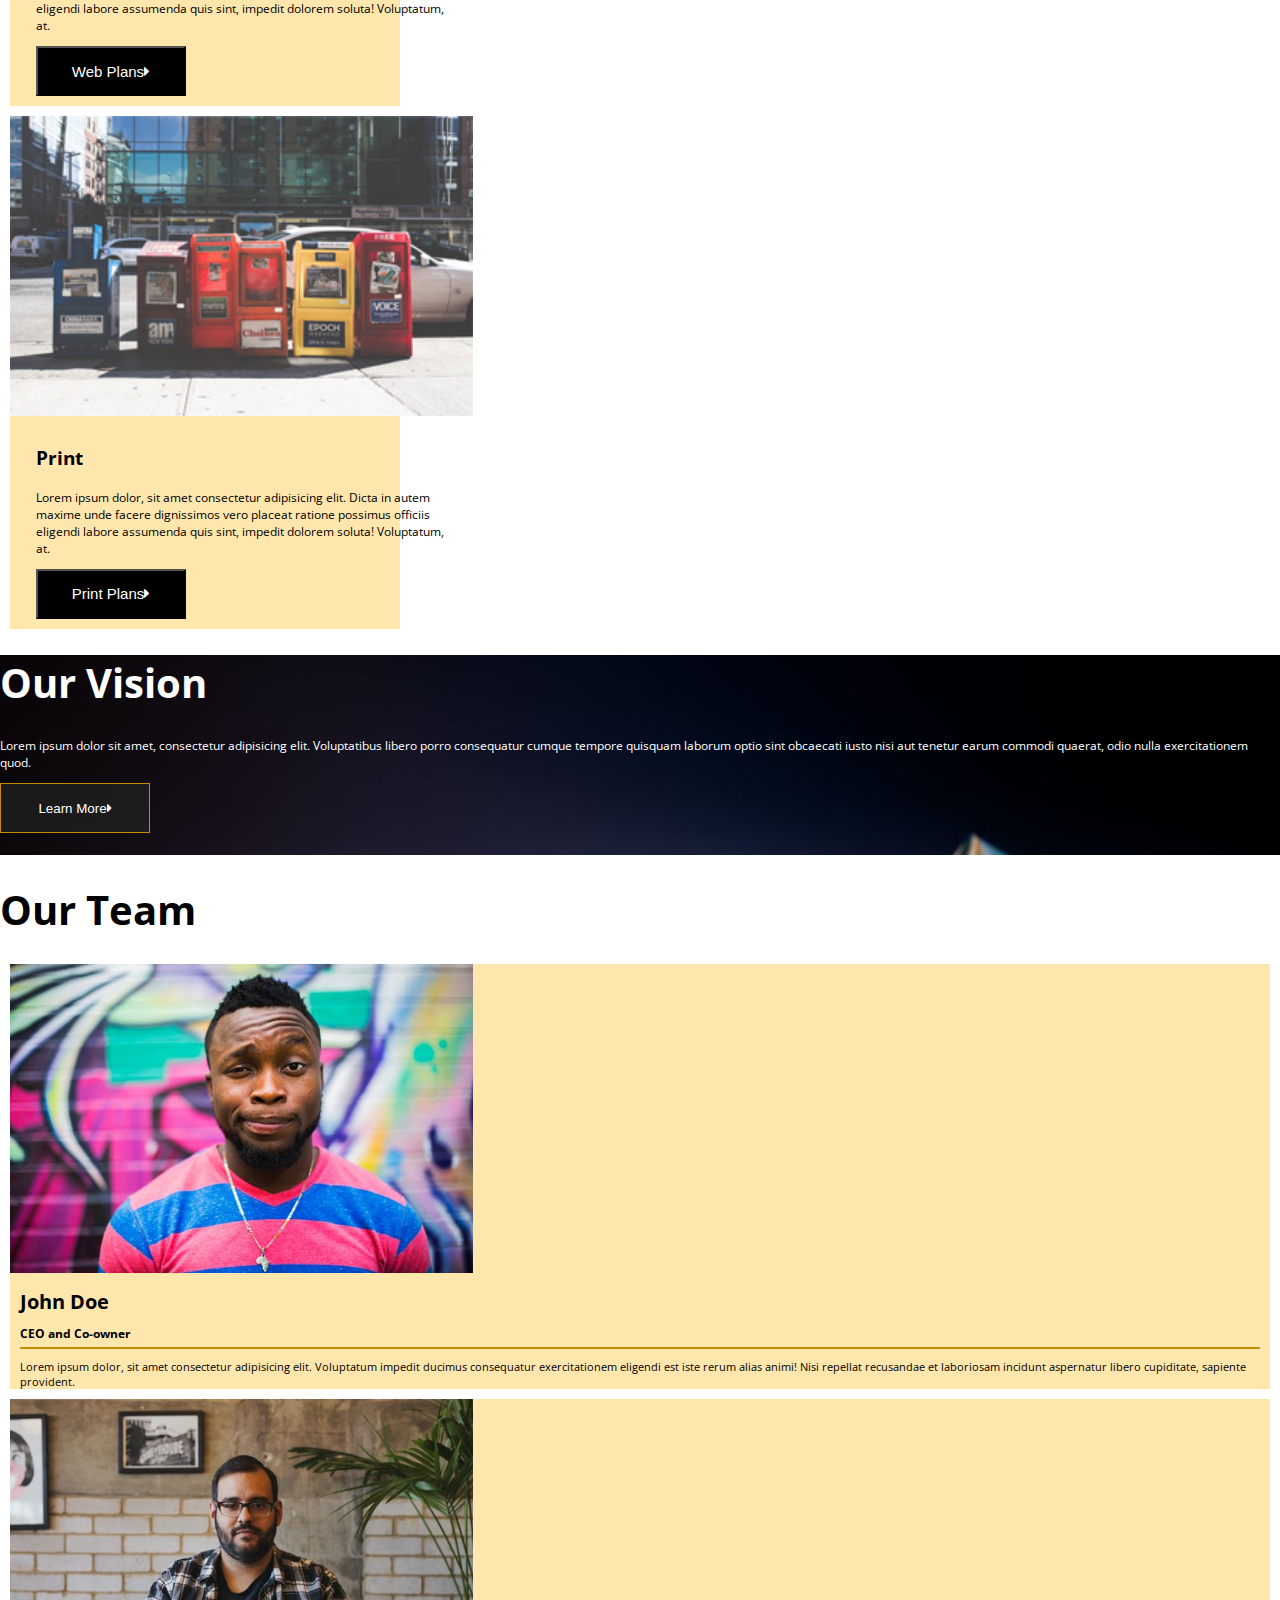
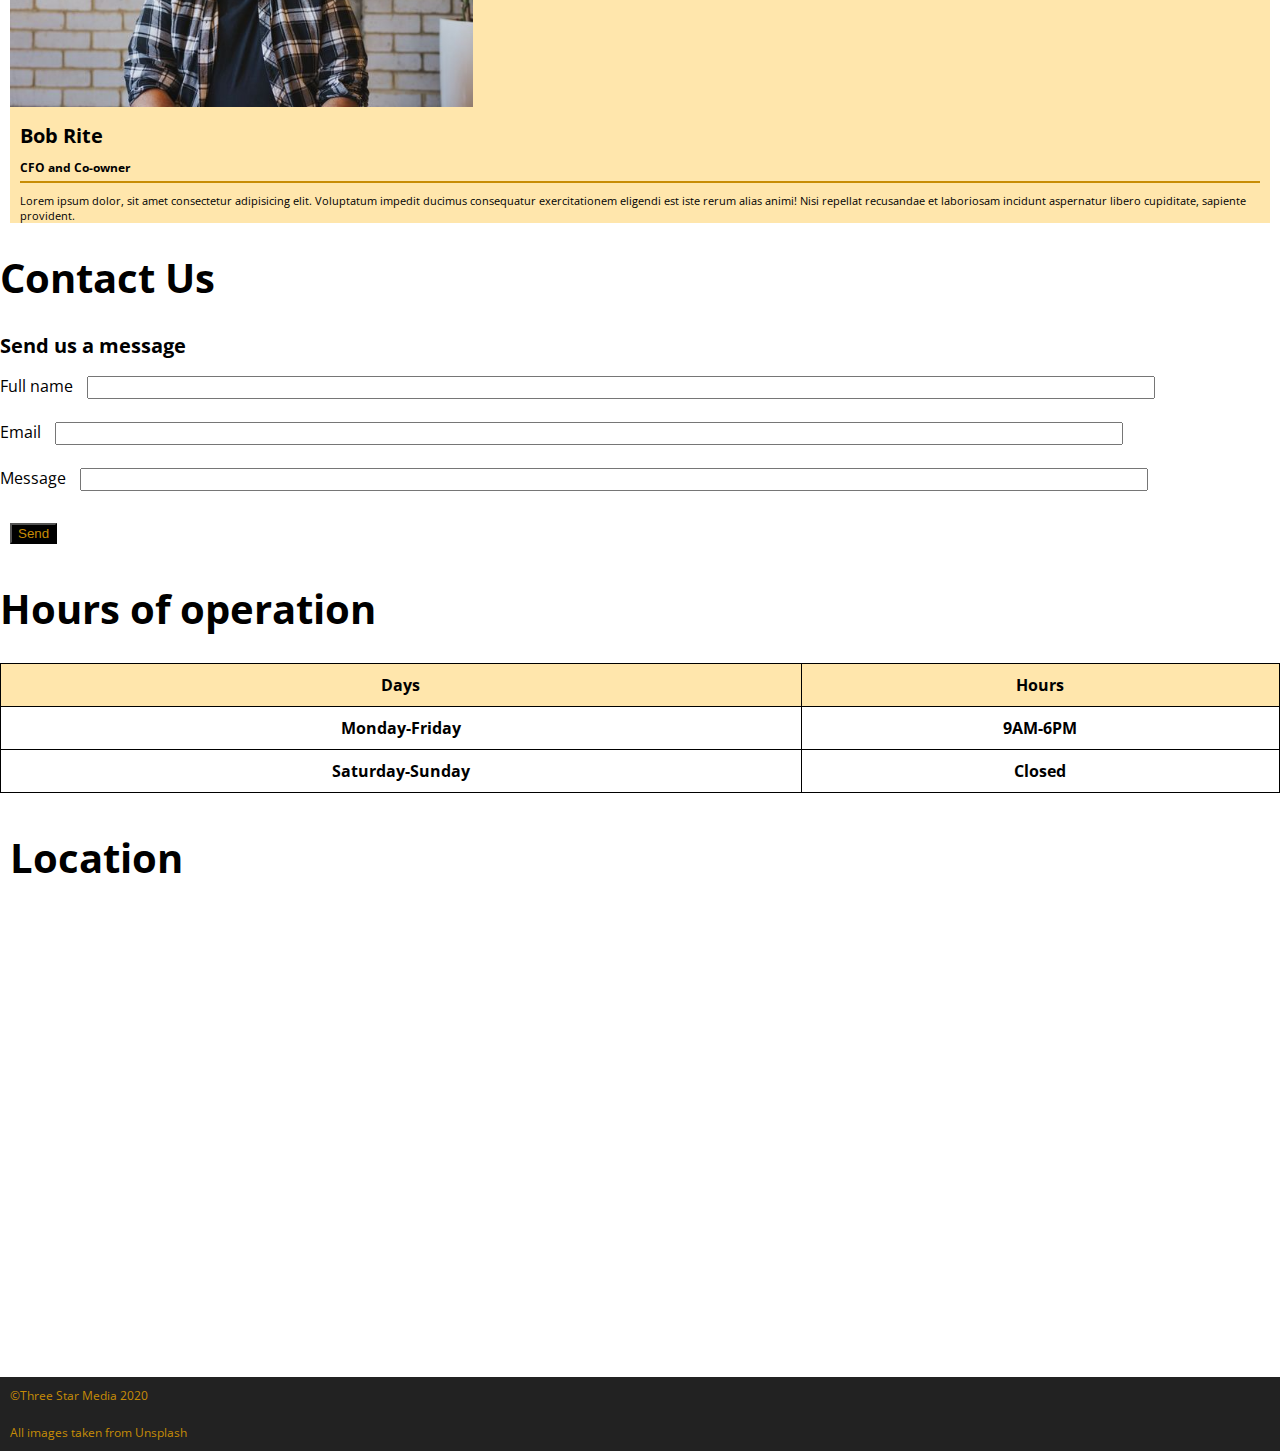
==== commit bdcb0751: "modifies grid template" ====
--- a/final-project/index.html
+++ b/final-project/index.html
@@ -18,9 +18,8 @@
         <!-- Navagation -->
         <header>
         <nav>
-            
+            <img class="logo" src="images/logo.png" alt="logo">
             <ul class="link">
-                <img class="logo" src="images/logo.png" alt="logo">
                 <li><a href="#home">Home</a></li>
                 <li><a href="#about-us">About us</a></li>
                 <li><a href="#services">Services</a></li>
@@ -52,7 +51,7 @@
     <div class="wrapper">
         <div class="about-us">
             <div>
-            <img class="aboutimg"src="images/about-us.jpg" alt="ping pong table">
+            <img class="aboutimg" src="images/about-us.jpg" alt="ping pong table">
             </div>
         <h1>About us</h1>
         <p class="about-us">Lorem, ipsum dolor sit amet consectetur adipisicing elit. Veniam quod itaque neque ratione facere pariatur cupiditate magnam vitae totam non atque sequi assumenda aperiam omnis consequuntur quibusdam, quaerat, fugiat iure. Lorem ipsum dolor sit, amet consectetur adipisicing elit. Odio hic dolores culpa dicta? Laboriosam nam fugit illum itaque magnam. Nihil dignissimos praesentium repellendus eius ratione at atque ad voluptates nisi?</p>
@@ -63,9 +62,11 @@
     <!-- Services -->
     <div class="wrapper">
 
+        <div>
         <h1>Our services</h1>
+        </div>
 
-    
+    <div>
         <div class="card digital">
         <img class="cardimg" src="images/digital.jpg" alt="computer and phone">
         <div class="container">
@@ -104,13 +105,14 @@
         </div>
 
         <div class="card print">
-        <img class="cardimg"src="images/print.jpg" alt="news paper boxes">
+        <img class="cardimg" src="images/print.jpg" alt="news paper boxes">
         <div class="container">
         <h3>Print</h3>
         <p>Lorem ipsum dolor, sit amet consectetur adipisicing elit. Dicta in autem maxime unde facere dignissimos vero placeat ratione possimus officiis eligendi labore assumenda quis sint, impedit dolorem soluta! Voluptatum, at.</p>
         <button class="cardbtn" type="button">Print Plans<i class="fa fa-sharp fa-solid fa-caret-right"></i></button>
         </div>
         </div>
+    </div>
     </div>
 
     <div class="wrapper">
--- a/final-project/css/main.css
+++ b/final-project/css/main.css
@@ -307,19 +307,43 @@
 
     .card {
         display: grid;
-        background-color: #ffe6ac;
+        grid-template-areas: 
+        'digital digital digital'
+        'market market market'
+        'webdev webdev'
+        'video video'
+        'print print';
         width: 30.5%;
     }
 
-    .map {
-        float: right;
-    }
-
-    .table {
-        float: left;
-    }
-
-    
-  }
-
-
+    .digital {
+        grid-area: digital;
+    }
+
+    .market {
+        grid-area: market;
+    }
+
+    .video {
+        grid-area: video;
+    }
+
+    .webdev {
+        grid-area: webdev;
+    }
+
+    .print {
+        grid-area: print;
+    }
+
+    .visionimg {
+        background-image: url("../images/vision.jpg");
+        background-repeat: no-repeat;
+        background-size:cover;
+        position:relative;
+        width: 100%;
+        color: white;
+    }
+  }
+
+
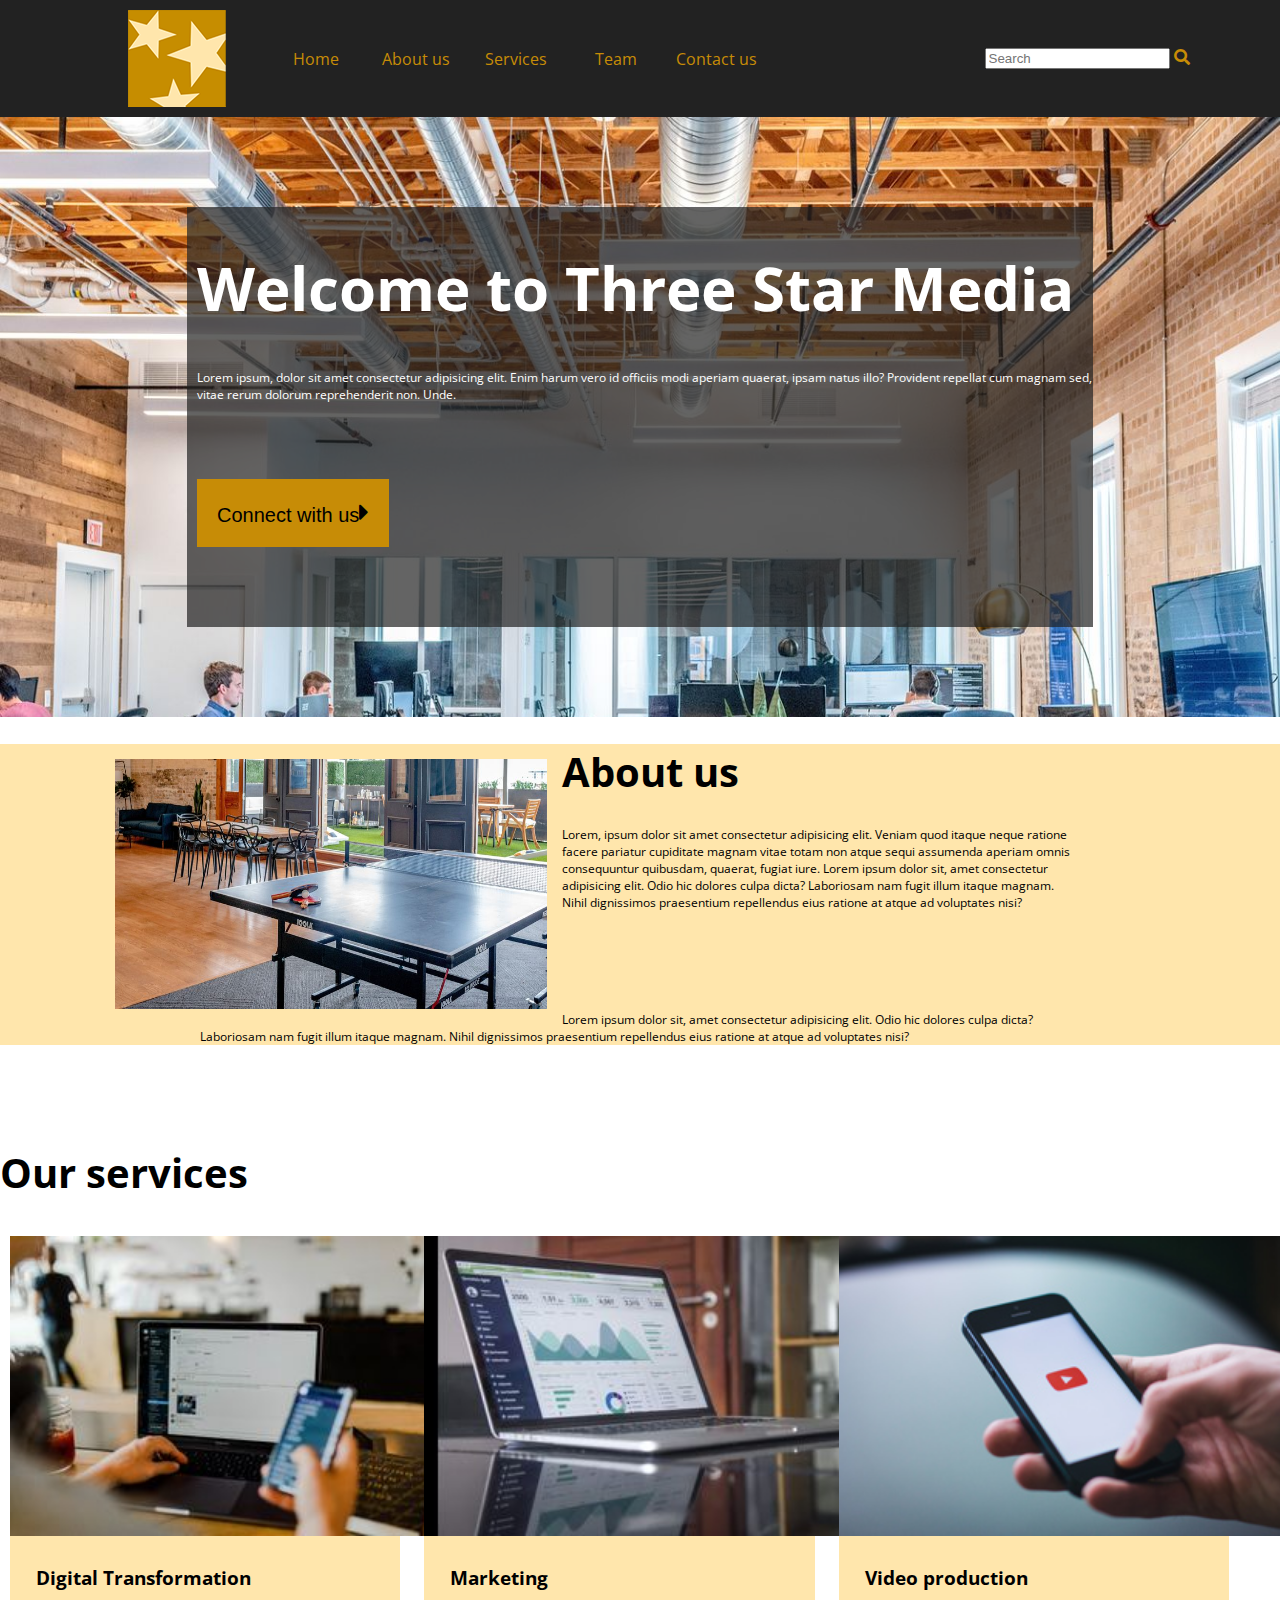
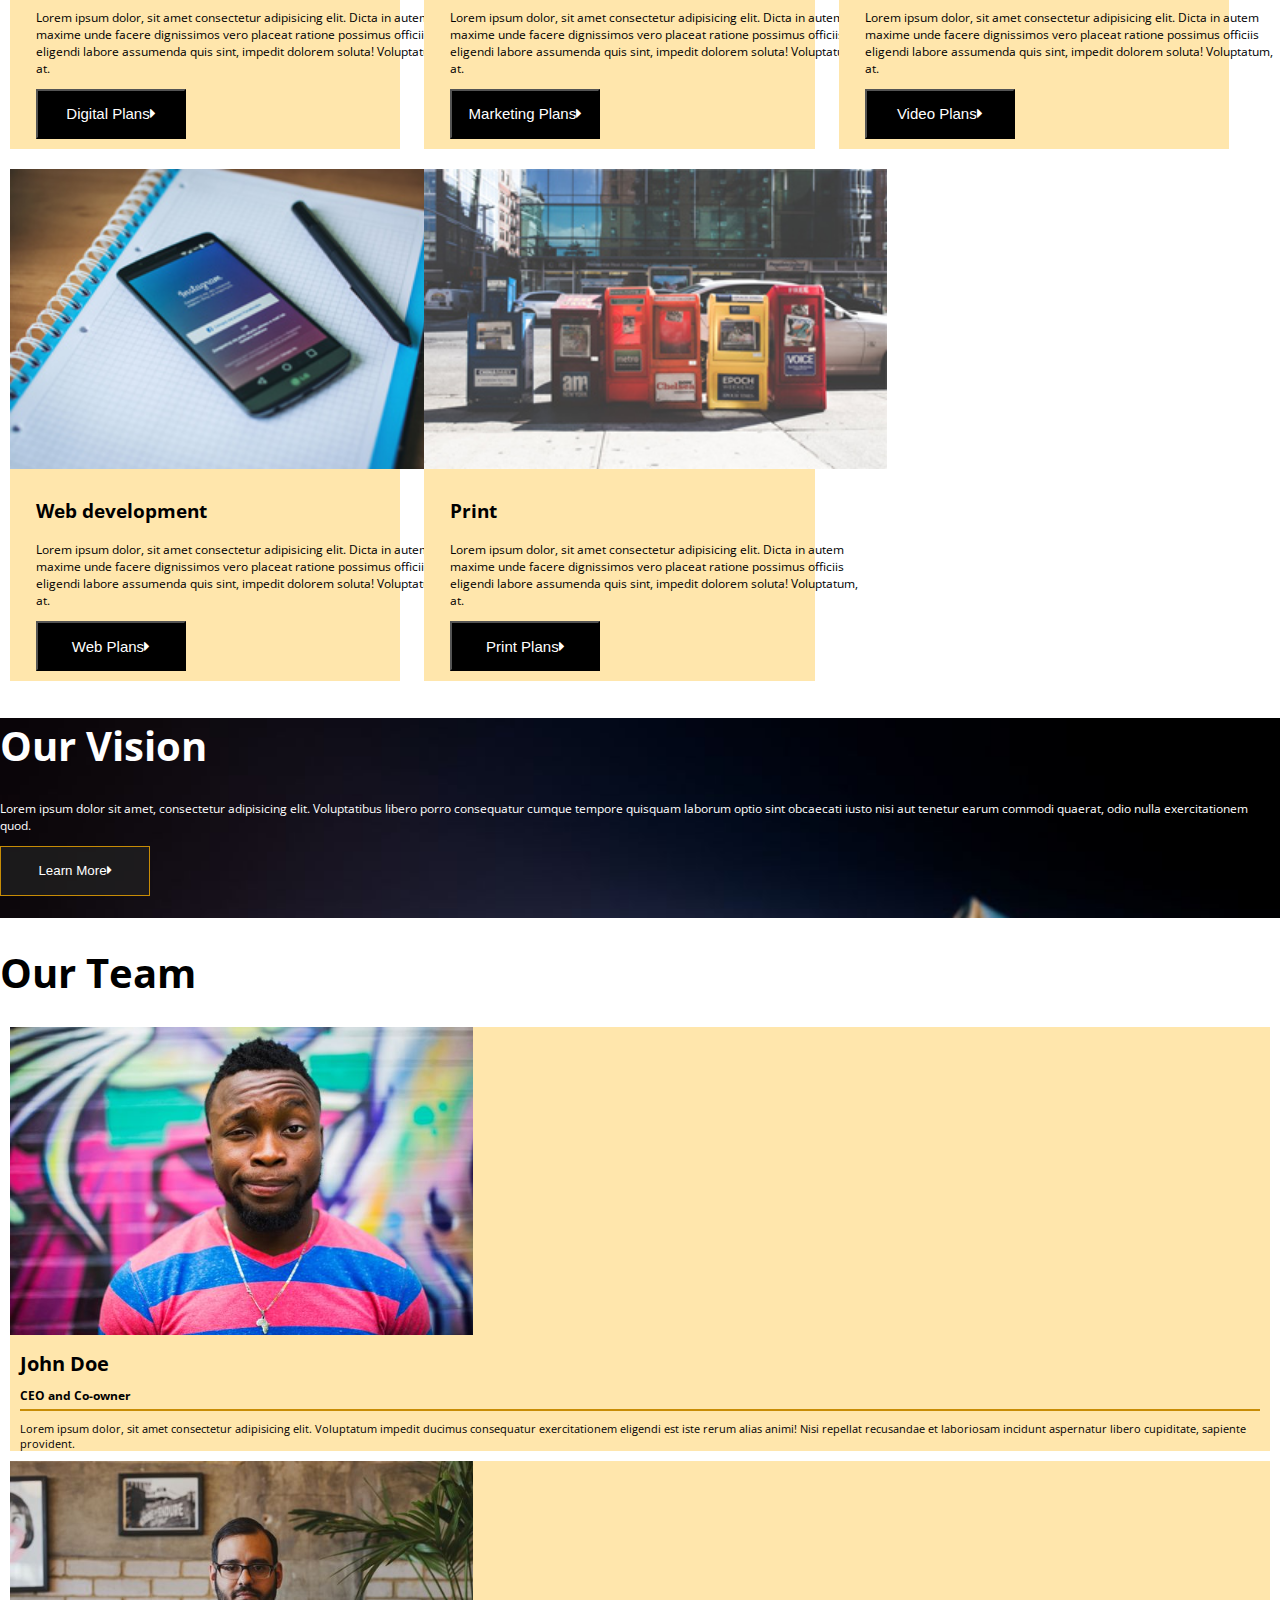
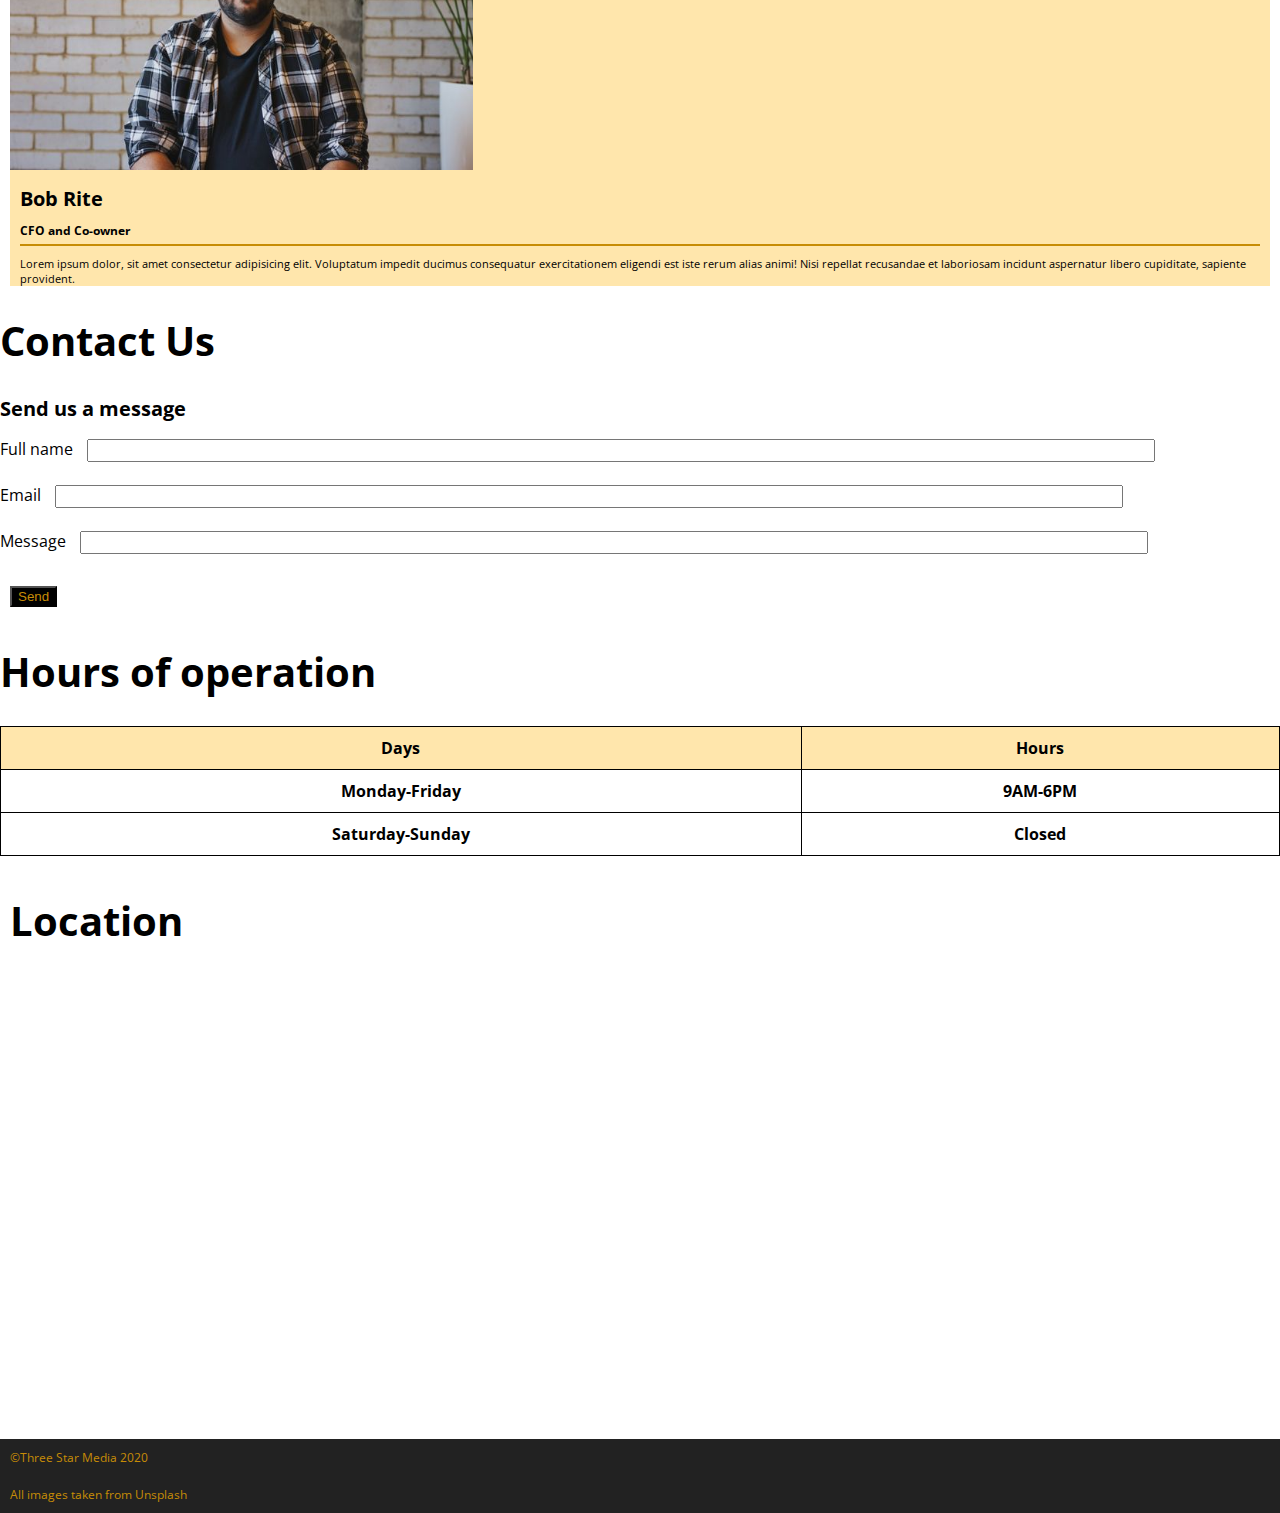
==== commit 5f755344: "changes grid layout" ====
--- a/final-project/index.html
+++ b/final-project/index.html
@@ -124,7 +124,7 @@
     </div>
 
     <div class="wrapper">
-        <div>
+        <div class="flex-container">
         <h1>Our Team</h1>
         <div class="teamcard">
         <img class="teamimg" src="images/john.jpg" alt="john doe">
--- a/final-project/css/main.css
+++ b/final-project/css/main.css
@@ -284,6 +284,7 @@
         width: 70%;
         height: 70%;
         font-size: 100px;
+        padding-left: 10px;
     }
 
     .about-us {
@@ -306,35 +307,12 @@
     }
 
     .card {
-        display: grid;
-        grid-template-areas: 
-        'digital digital digital'
-        'market market market'
-        'webdev webdev'
-        'video video'
-        'print print';
+        display: inline-grid;
+        grid-template-columns: 4 4 4;
         width: 30.5%;
     }
 
-    .digital {
-        grid-area: digital;
-    }
-
-    .market {
-        grid-area: market;
-    }
-
-    .video {
-        grid-area: video;
-    }
-
-    .webdev {
-        grid-area: webdev;
-    }
-
-    .print {
-        grid-area: print;
-    }
+    
 
     .visionimg {
         background-image: url("../images/vision.jpg");
@@ -344,6 +322,11 @@
         width: 100%;
         color: white;
     }
-  }
-
-
+
+    .flex-container {
+        
+    }
+    
+  }
+
+
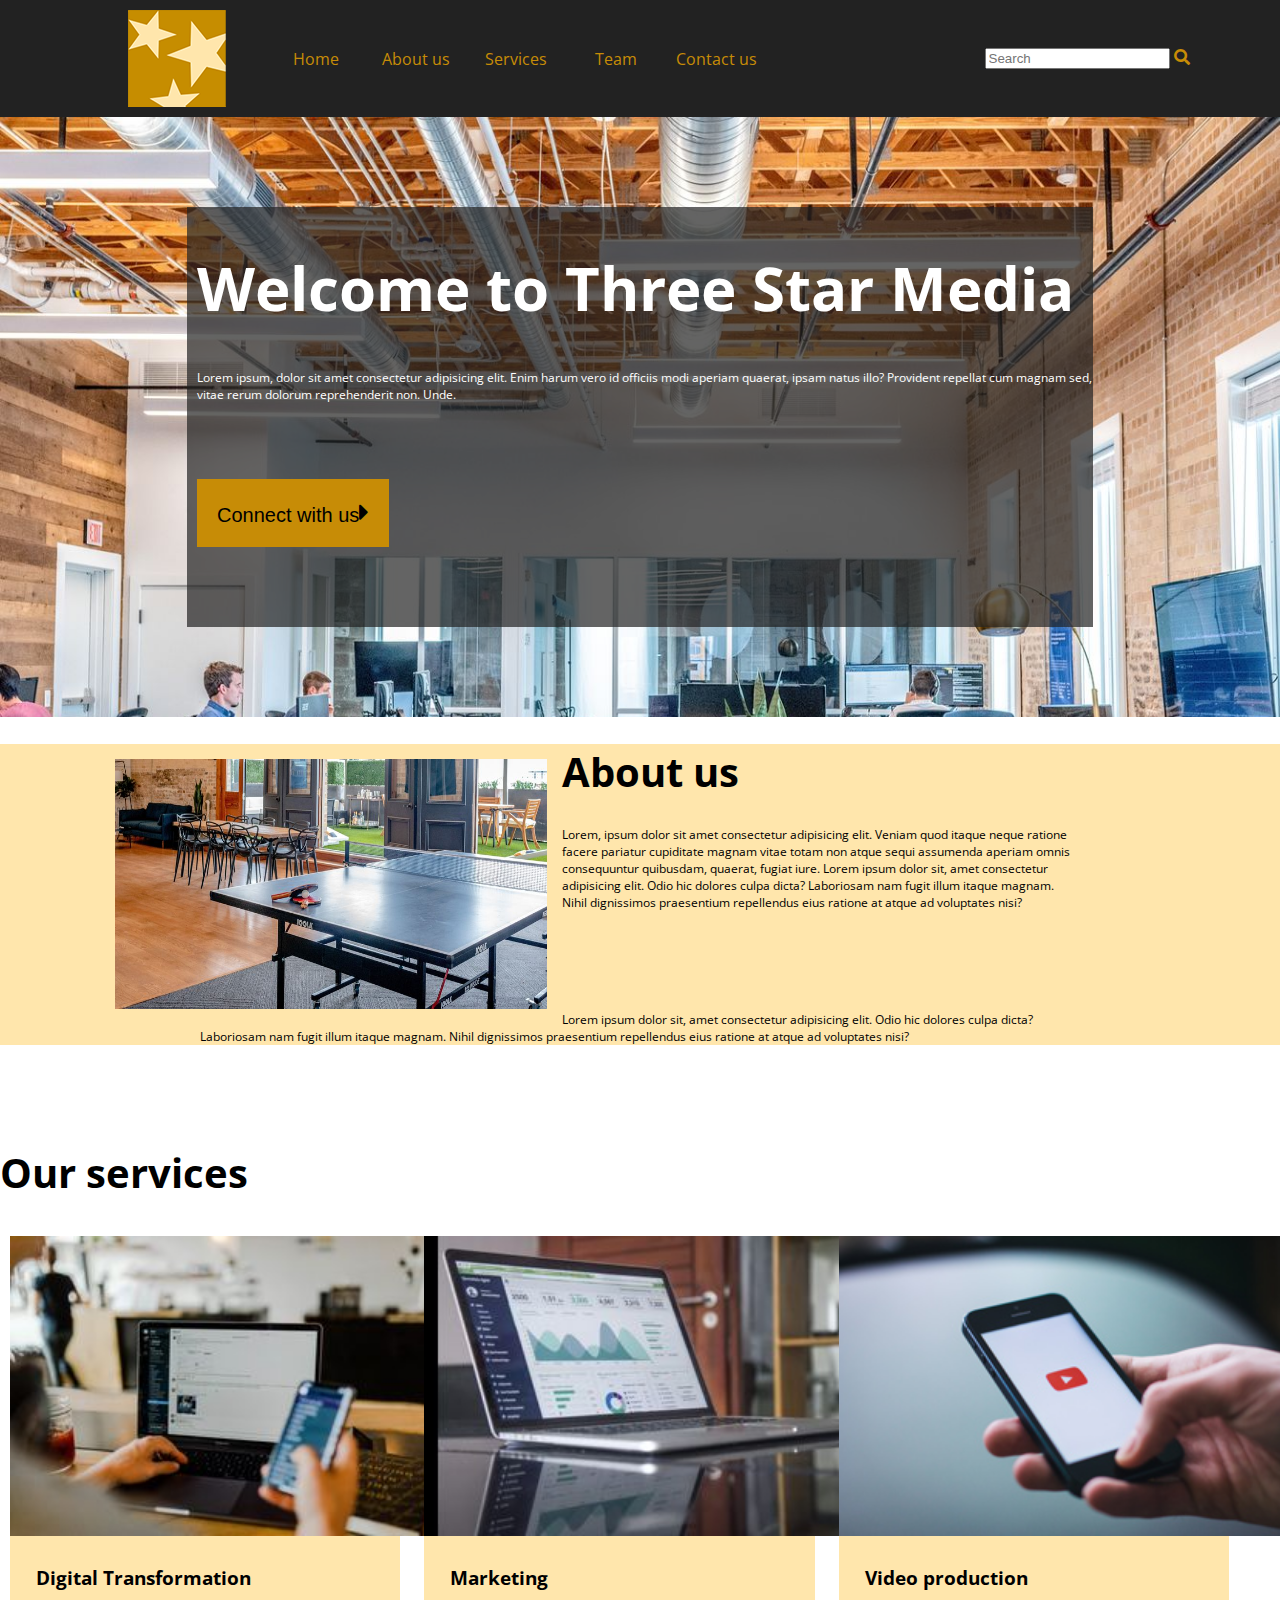
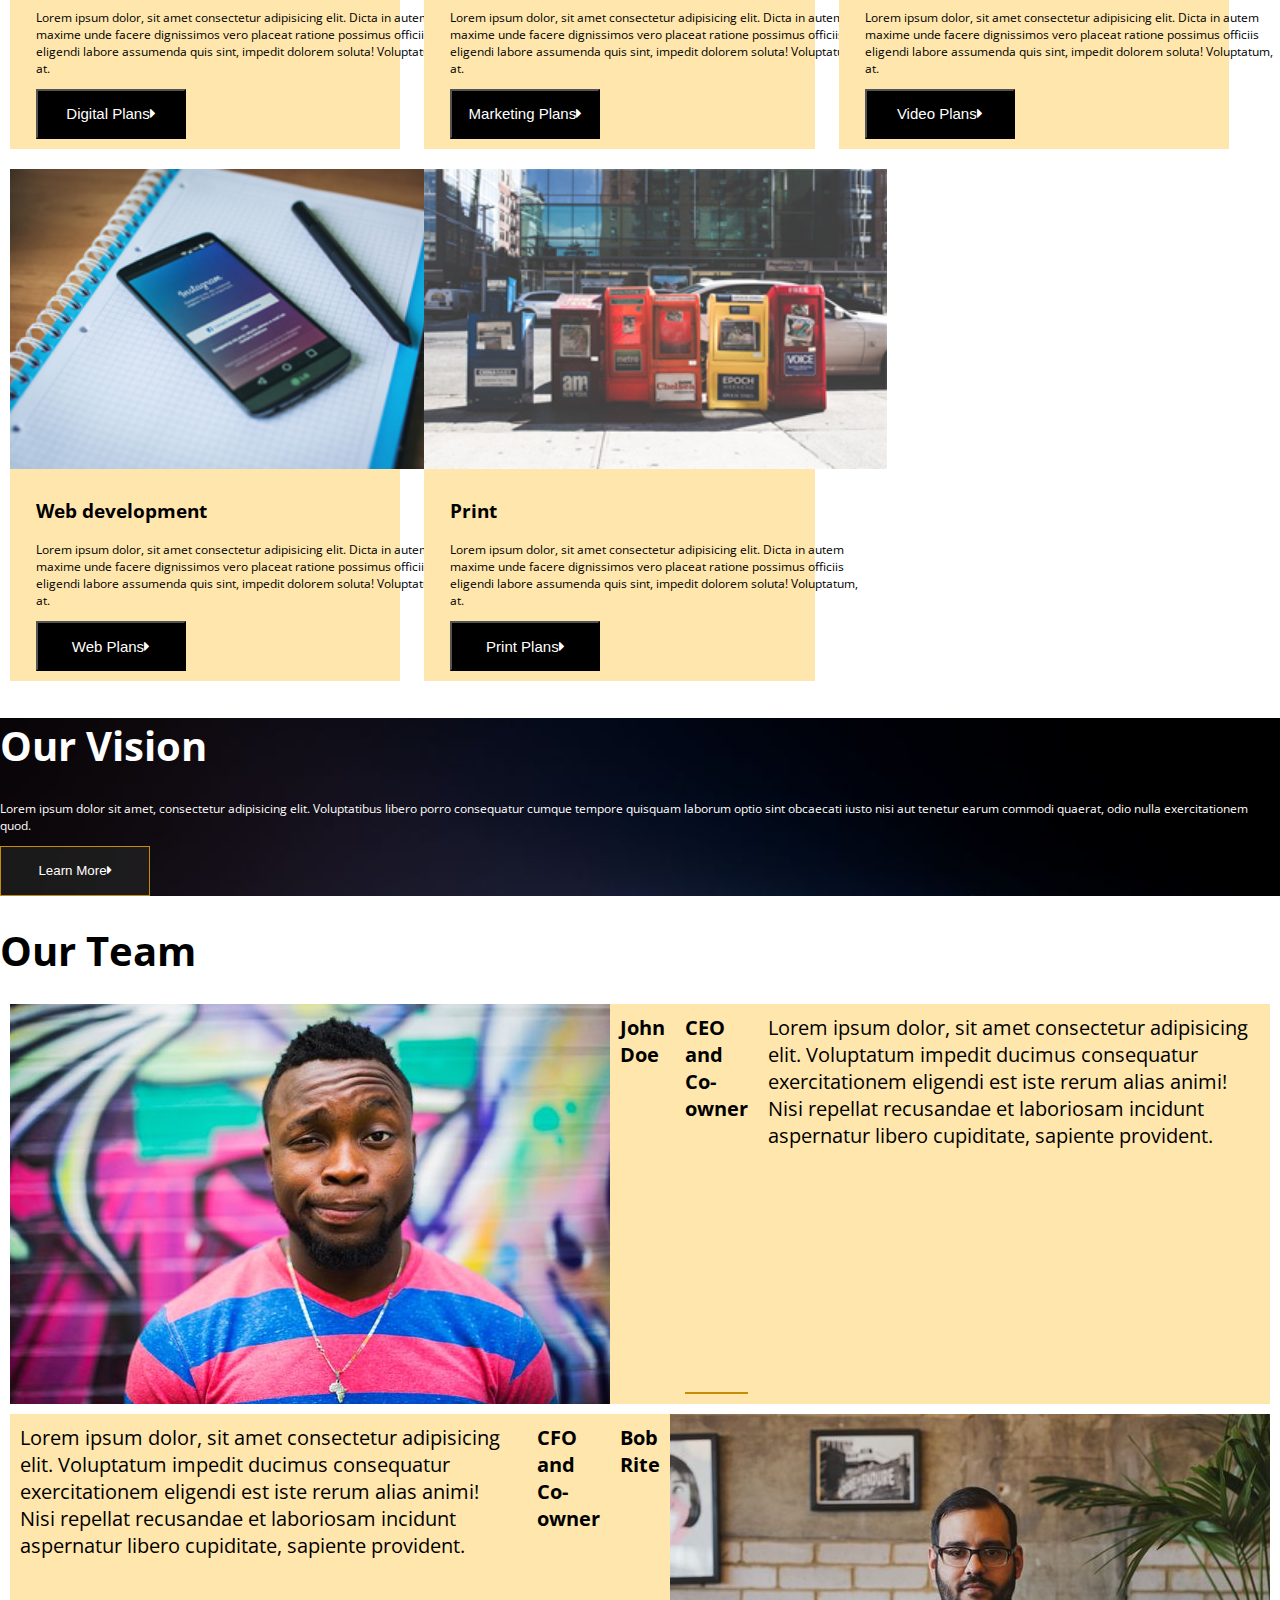
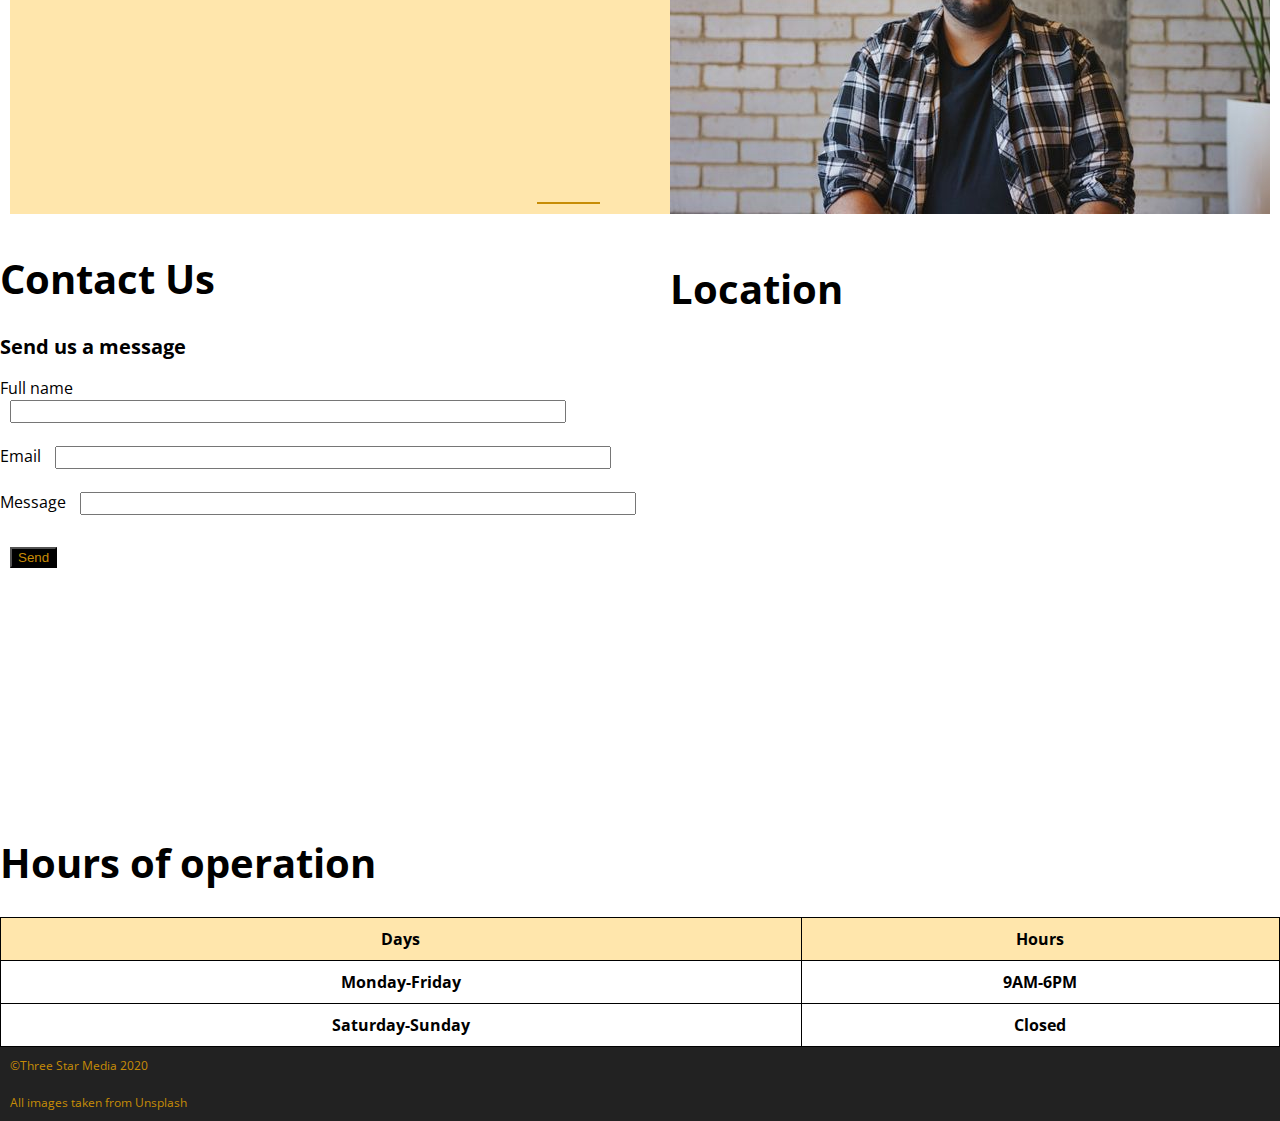
==== commit cc4370cb: "changes position of map and contact form" ====
--- a/final-project/index.html
+++ b/final-project/index.html
@@ -133,7 +133,7 @@
         <p class="teamtxt txt3">Lorem ipsum dolor, sit amet consectetur adipisicing elit. Voluptatum impedit ducimus consequatur exercitationem eligendi est iste rerum alias animi! Nisi repellat recusandae et laboriosam incidunt aspernatur libero cupiditate, sapiente provident.</p>
         </div>
 
-        <div class="teamcard">
+        <div class="teamcard2">
         <img class="teamimg" src="images/bob.jpg" alt="bob rite">  
         <h2 class="teamtxt txt1">Bob Rite</h2>
         <h3 class="teamtxt txt2">CFO and Co-owner</h3>
@@ -142,7 +142,7 @@
         </div>
     </div>
     <!-- Contact us forms -->
-    <div>
+    <div class="contact">
         <h1>Contact Us</h1>
         <h2>Send us a message</h2>
         <form>
@@ -164,7 +164,17 @@
         </form>
     </div>
    
-    <div class="table">
+
+    <div class="map">
+        <h1>Location</h1>
+        <iframe src="https://www.google.com/maps/embed?pb=!1m18!1m12!1m3!1d2803.9447379868184!2d-75.75638706238023!3d45.349927790823514!2m3!1f0!2f0!3f0!3m2!1i1024!2i768!4f13.1!3m3!1m2!1s0x4cce0718cc4a6ad7%3A0xc6cc467725843e2b!2sAlgonquin%20College%20Ottawa%20Campus!5e0!3m2!1sen!2sca!4v1669159097335!5m2!1sen!2sca" width="600" height="450" style="border:0;" allowfullscreen="" loading="lazy" referrerpolicy="no-referrer-when-downgrade"></iframe>
+    </div>
+
+
+
+    <div class="wrapper">
+        
+     <div class="table">
         <h1>Hours of operation</h1>
         <table>
             <tr>
@@ -180,12 +190,10 @@
                 <th>Closed</th>
             </tr>
         </table>
-    </div>
-
-    <div class="map">
-        <h1>Location</h1>
-        <iframe src="https://www.google.com/maps/embed?pb=!1m18!1m12!1m3!1d2803.9447379868184!2d-75.75638706238023!3d45.349927790823514!2m3!1f0!2f0!3f0!3m2!1i1024!2i768!4f13.1!3m3!1m2!1s0x4cce0718cc4a6ad7%3A0xc6cc467725843e2b!2sAlgonquin%20College%20Ottawa%20Campus!5e0!3m2!1sen!2sca!4v1669159097335!5m2!1sen!2sca" width="600" height="450" style="border:0;" allowfullscreen="" loading="lazy" referrerpolicy="no-referrer-when-downgrade"></iframe>
-    </div>
+       
+      </div>
+    </div>
+    
 
     <footer>&copy;Three Star Media 2020</footer>
     <footer>All images taken from <a href="https://unsplash.com/">Unsplash</a></footer>
--- a/final-project/css/main.css
+++ b/final-project/css/main.css
@@ -143,7 +143,7 @@
     background-image: url("../images/vision.jpg");
     background-repeat: no-repeat;
     background-size: cover;
-    position: relative;
+    position:relative;
     height: 200px;
     color: white;
 }
@@ -160,6 +160,11 @@
 /************ OUR TEAM ************/
 
 .teamcard {
+    background-color: #ffe6ac;
+    margin: 10px;
+}
+
+.teamcard2 {
     background-color: #ffe6ac;
     margin: 10px;
 }
@@ -317,16 +322,52 @@
     .visionimg {
         background-image: url("../images/vision.jpg");
         background-repeat: no-repeat;
-        background-size:cover;
-        position:relative;
+        background-size: cover;
         width: 100%;
+        height:100%;
         color: white;
     }
 
-    .flex-container {
-        
-    }
-    
-  }
-
-
+    .teamcard {
+        display: flex;
+        flex-direction: row;
+        font-size: 12x;
+        text-align: left;
+    }
+
+    .teamimg {
+        width: 700px;
+    }
+    
+    .teamtxt {
+        flex-direction:row;
+      font-size: 20px;
+      text-align: left;
+    }
+
+    .teamcard2 {
+        display: flex;
+        flex-direction: row-reverse;
+    }
+
+    .table {
+        overflow:initial;
+    }
+
+    .contact {
+        float: left;
+        width:50%;
+    }
+
+    .map {
+        float: right;
+    }
+
+    .table {
+        height: 100%;
+        width: 100%;
+        overflow: auto;
+    }
+  }
+
+
